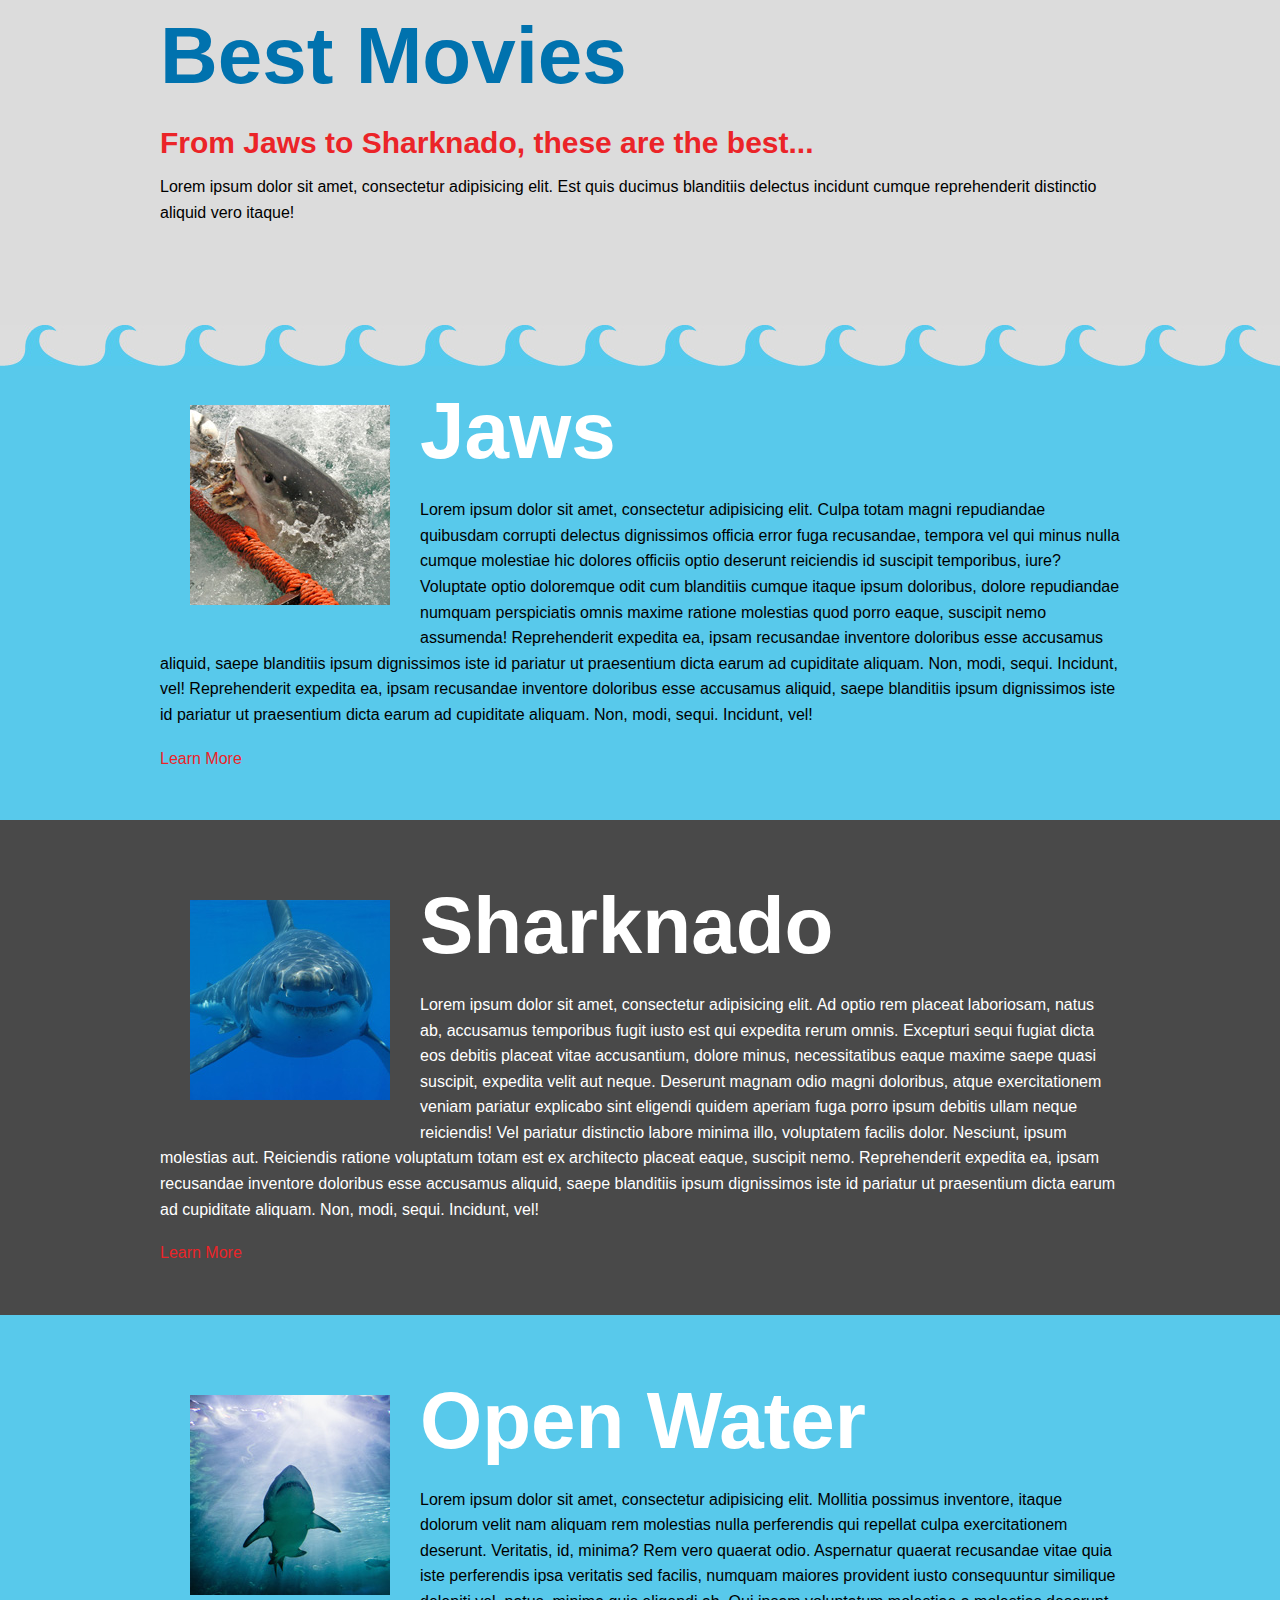
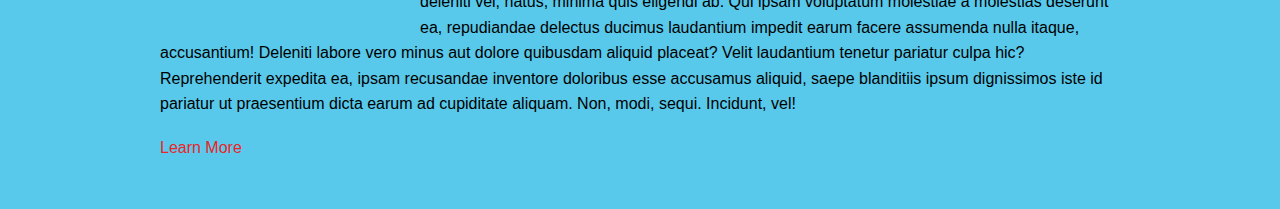
==== shark-movies.html @ 1bf7935a "First commit. Initialize repository" ====
<!doctype html>
<html lang="en">
<head>
	<meta charset="UTF-8">
	<meta http-equiv="X-UA-Compatible" content="IE=edge,chrome=1">

<!-- description -->
	<title>Movies - Mastering CSS</title>

<!-- stylesheets -->
	<link rel="stylesheet" href="css/style.css">

<!-- stylesheets for older browsers -->	
	<!-- ie6/7 micro clearfix -->
	<!--[if lte IE 7]>
		<style>
		.grouping {
		    *zoom: 1;
		}
		</style>
	<![endif]-->
	<!--[if IE]>
		<script src="http://html5shiv.googlecode.com/svn/trunk/html5.js"></script>
	<![endif]-->


</head>
<body>


<!--
====================
Intro Section
====================
-->


<section class="section-intro">
	<div class="wrapper">
		<div class="intro-content float-left">
			<h1>Best Movies</h1>
			<h2>From Jaws to Sharknado, these are the best...</h2>
			<p>Lorem ipsum dolor sit amet, consectetur adipisicing elit. Est quis ducimus blanditiis delectus incidunt cumque reprehenderit distinctio aliquid vero itaque!</p>
			
		</div>

	</div><!-- end wrapper -->
</section><!-- end section-1 -->

<section id="jaws" class="content-block style-1 wave-border">
	<div class="wrapper">
		<a href="#" class="figure">
			<img src="images/jaws.jpg" alt="Jaws movie">
		</a>
		<h1>Jaws</h1>
		<p>Lorem ipsum dolor sit amet, consectetur adipisicing elit. Culpa totam magni repudiandae quibusdam corrupti delectus dignissimos officia error fuga recusandae, tempora vel qui minus nulla cumque molestiae hic dolores officiis optio deserunt reiciendis id suscipit temporibus, iure? Voluptate optio doloremque odit cum blanditiis cumque itaque ipsum doloribus, dolore repudiandae numquam perspiciatis omnis maxime ratione molestias quod porro eaque, suscipit nemo assumenda! Reprehenderit expedita ea, ipsam recusandae inventore doloribus esse accusamus aliquid, saepe blanditiis ipsum dignissimos iste id pariatur ut praesentium dicta earum ad cupiditate aliquam. Non, modi, sequi. Incidunt, vel! Reprehenderit expedita ea, ipsam recusandae inventore doloribus esse accusamus aliquid, saepe blanditiis ipsum dignissimos iste id pariatur ut praesentium dicta earum ad cupiditate aliquam. Non, modi, sequi. Incidunt, vel!</p>
		<a href="">Learn More</a>
	</div><!-- end of wrapper -->
</section>
<section id="sharknado" class="content-block style-2">
	<div class="wrapper">
		<a href="#" class="figure">
			<img src="images/sharknado.jpg" alt="Sharknado movie">
		</a>
		<h1>Sharknado</h1>
		<p>Lorem ipsum dolor sit amet, consectetur adipisicing elit. Ad optio rem placeat laboriosam, natus ab, accusamus temporibus fugit iusto est qui expedita rerum omnis. Excepturi sequi fugiat dicta eos debitis placeat vitae accusantium, dolore minus, necessitatibus eaque maxime saepe quasi suscipit, expedita velit aut neque. Deserunt magnam odio magni doloribus, atque exercitationem veniam pariatur explicabo sint eligendi quidem aperiam fuga porro ipsum debitis ullam neque reiciendis! Vel pariatur distinctio labore minima illo, voluptatem facilis dolor. Nesciunt, ipsum molestias aut. Reiciendis ratione voluptatum totam est ex architecto placeat eaque, suscipit nemo. Reprehenderit expedita ea, ipsam recusandae inventore doloribus esse accusamus aliquid, saepe blanditiis ipsum dignissimos iste id pariatur ut praesentium dicta earum ad cupiditate aliquam. Non, modi, sequi. Incidunt, vel!</p>
		<a href="">Learn More</a>
	</div><!-- end of wrapper -->
</section>
<section id="open-water" class="content-block style-1">
	<div class="wrapper">
		<a href="#" class="figure">
			<img src="images/open-water.jpg" alt="Open Water movie">
		</a>
		<h1>Open Water</h1>
		<p>Lorem ipsum dolor sit amet, consectetur adipisicing elit. Mollitia possimus inventore, itaque dolorum velit nam aliquam rem molestias nulla perferendis qui repellat culpa exercitationem deserunt. Veritatis, id, minima? Rem vero quaerat odio. Aspernatur quaerat recusandae vitae quia iste perferendis ipsa veritatis sed facilis, numquam maiores provident iusto consequuntur similique deleniti vel, natus, minima quis eligendi ab. Qui ipsam voluptatum molestiae a molestias deserunt ea, repudiandae delectus ducimus laudantium impedit earum facere assumenda nulla itaque, accusantium! Deleniti labore vero minus aut dolore quibusdam aliquid placeat? Velit laudantium tenetur pariatur culpa hic? Reprehenderit expedita ea, ipsam recusandae inventore doloribus esse accusamus aliquid, saepe blanditiis ipsum dignissimos iste id pariatur ut praesentium dicta earum ad cupiditate aliquam. Non, modi, sequi. Incidunt, vel!</p>
		<a href="">Learn More</a>
	</div><!-- end of wrapper -->
</section>

</body>
</html>
---- css/style.css ----
/****************
Reset
****************/
/* http://meyerweb.com/eric/tools/css/reset/ 
   v2.0 | 20110126
   License: none (public domain)
*/

html, body, div, span, applet, object, iframe,
h1, h2, h3, h4, h5, h6, p, blockquote, pre,
a, abbr, acronym, address, big, cite, code,
del, dfn, em, img, ins, kbd, q, s, samp,
small, strike, strong, sub, sup, tt, var,
b, u, i, center,
dl, dt, dd, ol, ul, li,
fieldset, form, label, legend,
table, caption, tbody, tfoot, thead, tr, th, td,
article, aside, canvas, details, embed, 
figure, figcaption, footer, header, hgroup, 
menu, nav, output, ruby, section, summary,
time, mark, audio, video {
  margin: 0;
  padding: 0;
  border: 0;
  font-size: 100%;
  font: inherit;
  vertical-align: baseline;
}
/* HTML5 display-role reset for older browsers */
article, aside, details, figcaption, figure, 
footer, header, hgroup, menu, nav, section {
  display: block;
}
body {
  line-height: 1.4;
  font-family: Arial, Helvetica, sans-serif;
}
ol, ul {
  list-style: none;
}
blockquote, q {
  quotes: none;
}
blockquote:before, blockquote:after,
q:before, q:after {
  content: '';
  content: none;
}
table {
  border-collapse: collapse;
  border-spacing: 0;
}
:focus {
  outline: none;
}
strong {
  font-weight: bold; 
}
/* micro clear fix */
.grouping:before,
.grouping:after {
  content: " ";
  display: table; 
}
.grouping:after {
  clear: both; 
}
img, iframe, video, object {
  max-width: 100%; 
}
/***************
Global
***************/
::-moz-selection {
  background-color: #eb2428; 
}
::selection {
  background-color: #eb2428; 
}
.wrapper {
  margin: 0 auto;
  width: 960px;
}

body {
  background-color: #dcdcdc;
  font-family: Arial, Helvetica, sans-serif;
  font-weight: 100;
  font-size: 16px; 
}
a {
  text-decoration: none;
  color: #eb2428;
}
h1 {
  font-weight: 700;
  font-size: 80px;
  color: #0072ae;
  margin-bottom: 10px; 
}
h2 {
  font-size: 30px;
  margin-bottom: 10px;
  color: #eb2428;
  font-weight: 700; 
}
p {
  line-height: 1.6;
  margin-bottom: 20px;
}

/****************
Interior Pages
****************/
.intro-content  {
  width: 100%;
  padding-bottom: 80px;
}
.content-block {
  padding: 50px 0;
}
.content-block h1 {
  color: #fff;
}
.style-2 {
  background-color: #494949;
}
.style-2 p {
  color: #fff;
}
.style-1 {
  background-color: #58C9EB;
}
.style-1.wave-border {
  background: #58C9EB url('../images/wave.jpg') repeat-x 0 0;
}
.content-block .figure {
  float: left;
  margin: 30px;
}
/****************
3 columns
****************/
.secondary-section {
  margin-bottom: 40px;
  background-color: green;
}
.column {
  float: left;
  width: 300px;
  margin-left: 30px;
}
.column:first-child {
  margin-left: 0;
}
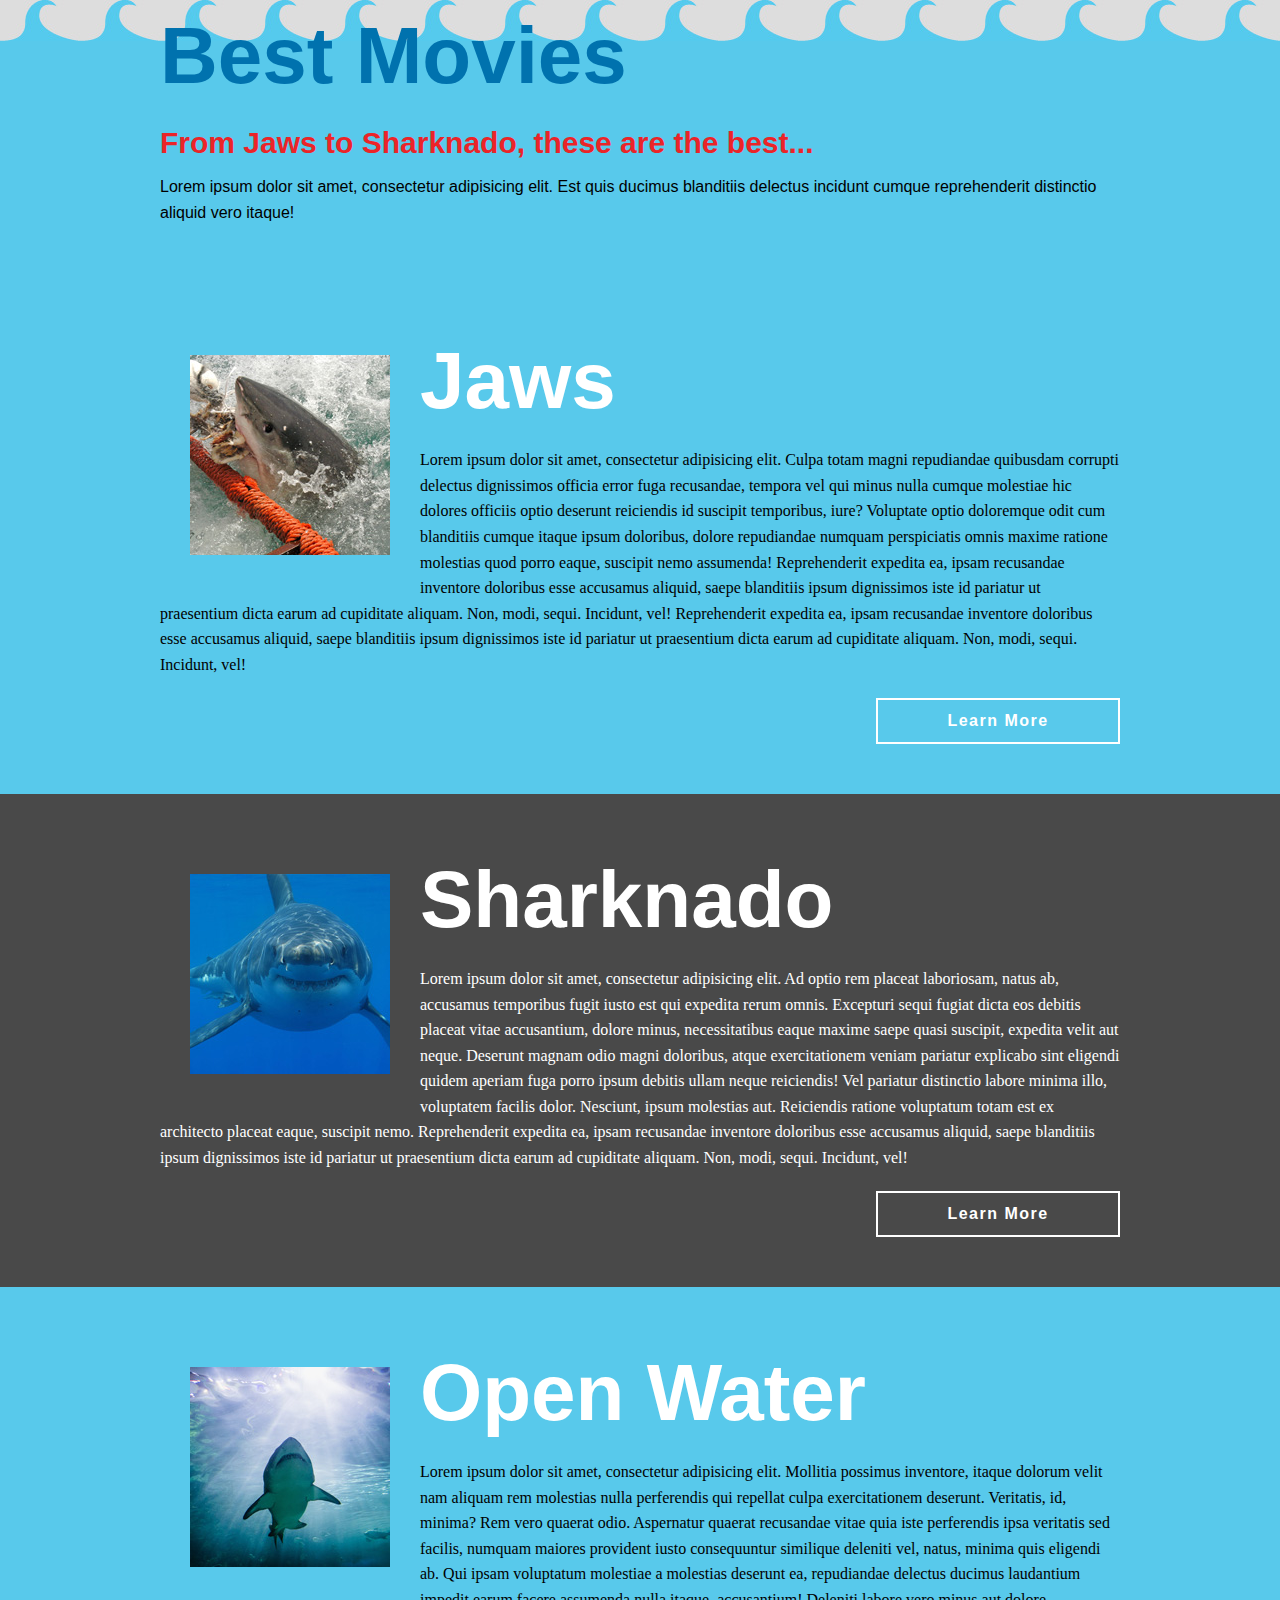
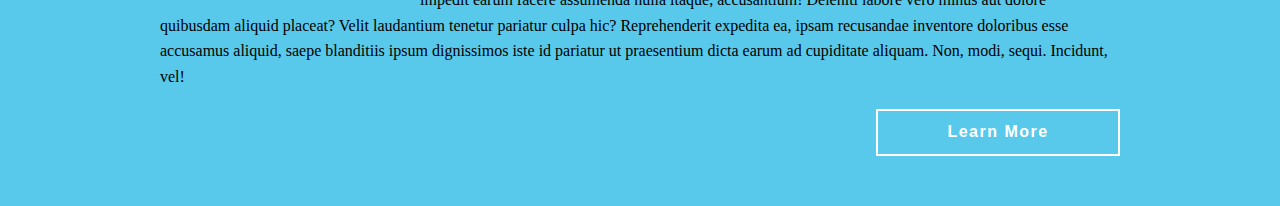
==== commit 367d933f: "Mofify css styles of the shark-movies landing page" ====
--- a/shark-movies.html
+++ b/shark-movies.html
@@ -47,34 +47,34 @@
 	</div><!-- end wrapper -->
 </section><!-- end section-1 -->
 
-<section id="jaws" class="content-block style-1 wave-border">
+<section id="jaws" class="content-block style-1 wave-border grouping">
 	<div class="wrapper">
 		<a href="#" class="figure">
 			<img src="images/jaws.jpg" alt="Jaws movie">
 		</a>
 		<h1>Jaws</h1>
 		<p>Lorem ipsum dolor sit amet, consectetur adipisicing elit. Culpa totam magni repudiandae quibusdam corrupti delectus dignissimos officia error fuga recusandae, tempora vel qui minus nulla cumque molestiae hic dolores officiis optio deserunt reiciendis id suscipit temporibus, iure? Voluptate optio doloremque odit cum blanditiis cumque itaque ipsum doloribus, dolore repudiandae numquam perspiciatis omnis maxime ratione molestias quod porro eaque, suscipit nemo assumenda! Reprehenderit expedita ea, ipsam recusandae inventore doloribus esse accusamus aliquid, saepe blanditiis ipsum dignissimos iste id pariatur ut praesentium dicta earum ad cupiditate aliquam. Non, modi, sequi. Incidunt, vel! Reprehenderit expedita ea, ipsam recusandae inventore doloribus esse accusamus aliquid, saepe blanditiis ipsum dignissimos iste id pariatur ut praesentium dicta earum ad cupiditate aliquam. Non, modi, sequi. Incidunt, vel!</p>
-		<a href="">Learn More</a>
+		<a href="" class="button button-narrow button-alt float-right">Learn More</a>
 	</div><!-- end of wrapper -->
 </section>
-<section id="sharknado" class="content-block style-2">
+<section id="sharknado" class="content-block style-2 grouping">
 	<div class="wrapper">
 		<a href="#" class="figure">
 			<img src="images/sharknado.jpg" alt="Sharknado movie">
 		</a>
 		<h1>Sharknado</h1>
 		<p>Lorem ipsum dolor sit amet, consectetur adipisicing elit. Ad optio rem placeat laboriosam, natus ab, accusamus temporibus fugit iusto est qui expedita rerum omnis. Excepturi sequi fugiat dicta eos debitis placeat vitae accusantium, dolore minus, necessitatibus eaque maxime saepe quasi suscipit, expedita velit aut neque. Deserunt magnam odio magni doloribus, atque exercitationem veniam pariatur explicabo sint eligendi quidem aperiam fuga porro ipsum debitis ullam neque reiciendis! Vel pariatur distinctio labore minima illo, voluptatem facilis dolor. Nesciunt, ipsum molestias aut. Reiciendis ratione voluptatum totam est ex architecto placeat eaque, suscipit nemo. Reprehenderit expedita ea, ipsam recusandae inventore doloribus esse accusamus aliquid, saepe blanditiis ipsum dignissimos iste id pariatur ut praesentium dicta earum ad cupiditate aliquam. Non, modi, sequi. Incidunt, vel!</p>
-		<a href="">Learn More</a>
+		<a href="" class="button button-narrow button-alt float-right">Learn More</a>
 	</div><!-- end of wrapper -->
 </section>
-<section id="open-water" class="content-block style-1">
+<section id="open-water" class="content-block style-1 grouping">
 	<div class="wrapper">
 		<a href="#" class="figure">
 			<img src="images/open-water.jpg" alt="Open Water movie">
 		</a>
 		<h1>Open Water</h1>
 		<p>Lorem ipsum dolor sit amet, consectetur adipisicing elit. Mollitia possimus inventore, itaque dolorum velit nam aliquam rem molestias nulla perferendis qui repellat culpa exercitationem deserunt. Veritatis, id, minima? Rem vero quaerat odio. Aspernatur quaerat recusandae vitae quia iste perferendis ipsa veritatis sed facilis, numquam maiores provident iusto consequuntur similique deleniti vel, natus, minima quis eligendi ab. Qui ipsam voluptatum molestiae a molestias deserunt ea, repudiandae delectus ducimus laudantium impedit earum facere assumenda nulla itaque, accusantium! Deleniti labore vero minus aut dolore quibusdam aliquid placeat? Velit laudantium tenetur pariatur culpa hic? Reprehenderit expedita ea, ipsam recusandae inventore doloribus esse accusamus aliquid, saepe blanditiis ipsum dignissimos iste id pariatur ut praesentium dicta earum ad cupiditate aliquam. Non, modi, sequi. Incidunt, vel!</p>
-		<a href="">Learn More</a>
+		<a href="" class="button button-narrow button-alt float-right">Learn More</a>
 	</div><!-- end of wrapper -->
 </section>
 
--- a/css/style.css
+++ b/css/style.css
@@ -82,6 +82,12 @@
   width: 960px;
 }
 
+.clear {
+
+  clear: both;
+
+}
+
 body {
   background-color: #dcdcdc;
   font-family: Arial, Helvetica, sans-serif;
@@ -108,7 +114,40 @@
   line-height: 1.6;
   margin-bottom: 20px;
 }
-
+/***************
+Modular Styles
+***************/
+.float-left {
+  float: left; 
+}
+.float-right {
+  float: right; 
+}
+.clear {
+  clear: both; 
+}
+.bold {
+  font-weight: bold; 
+}
+.hidden,
+.hide {
+  display: none; 
+}
+.relative {
+  position: relative; 
+}
+.absolute {
+  position: absolute; 
+}
+.block {
+  display: block; 
+}
+.inline-block {
+  display: inline-block; 
+}
+.text-centered {
+  text-align: center; 
+}
 /****************
 Interior Pages
 ****************/
@@ -122,6 +161,11 @@
 .content-block h1 {
   color: #fff;
 }
+
+.content-block p {
+  font-family: Georgia, 'Times New Roman', Times, serif;
+
+}
 .style-2 {
   background-color: #494949;
 }
@@ -143,7 +187,8 @@
 ****************/
 .secondary-section {
   margin-bottom: 40px;
-  background-color: green;
+  background-color:#7eeeaf;
+  
 }
 .column {
   float: left;
@@ -154,16 +199,46 @@
   margin-left: 0;
 }
 
-
-
-
-
-
-
-
-
-
-
-
-
-
+/****************
+Buttons
+****************/
+.button {
+
+  border: 2px solid #333;
+  color: #333;
+  padding: 10px 0;
+  display: block;
+  font-family: Arial, Helvetica, sans-serif;
+  text-align: center;
+  letter-spacing: 1.5px;
+  font-weight: bold;
+
+}
+
+.button-narrow {
+
+  width: 25%;
+
+} 
+
+.button-alt {
+  
+  color: white;
+  border-color: white;
+
+}
+
+button a {
+  text-decoration: none;
+}
+
+
+
+
+
+
+
+
+
+
+
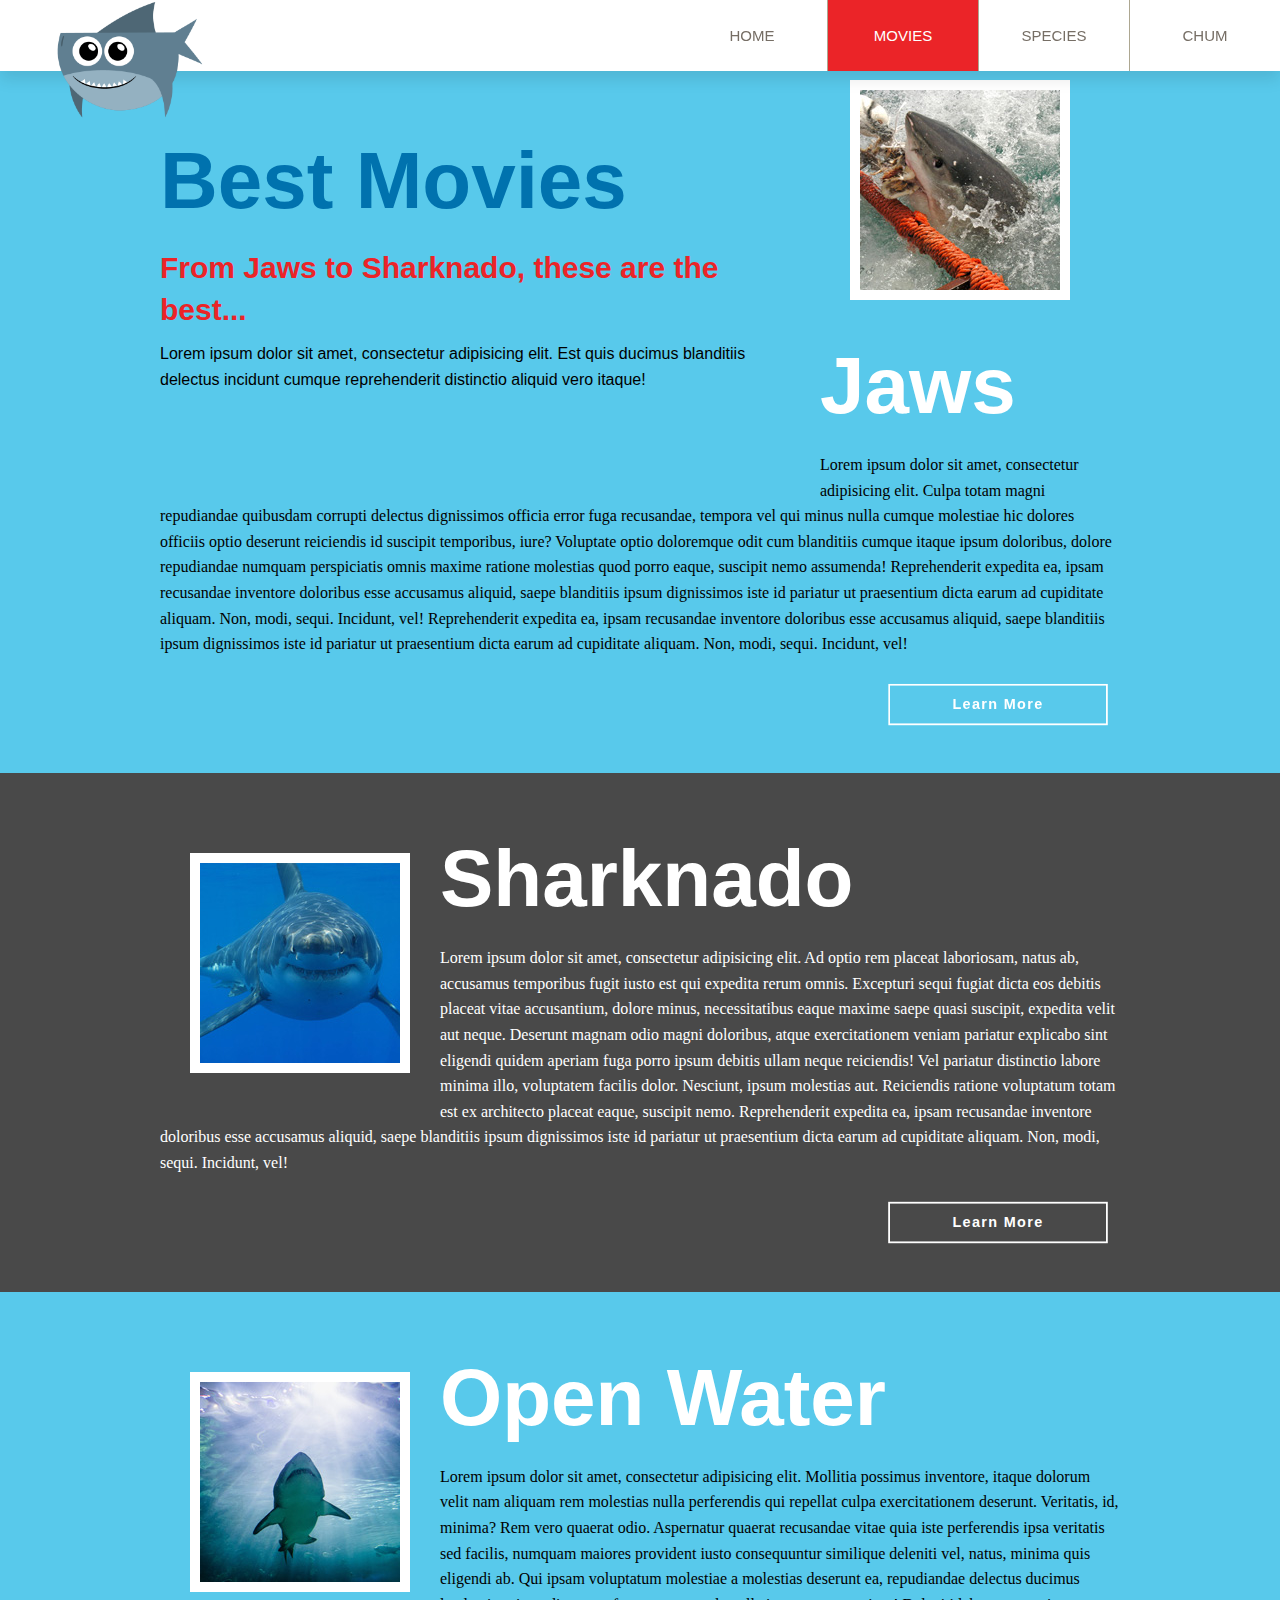
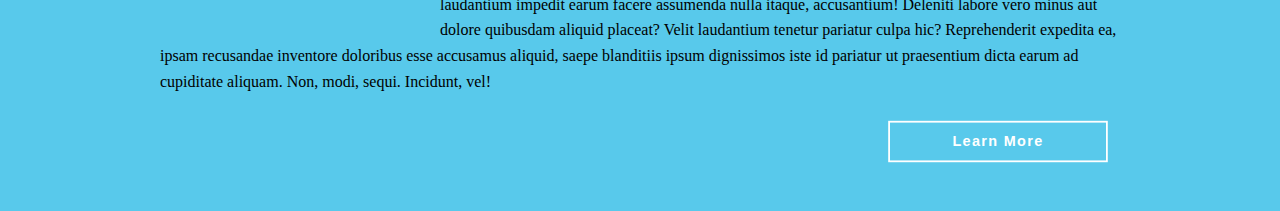
==== commit ecc4ba1f: "Add navigation to the movies page and add styles to the submenu" ====
--- a/shark-movies.html
+++ b/shark-movies.html
@@ -26,6 +26,28 @@
 
 </head>
 <body>
+<!-- 
+===============
+Nav
+===============
+-->
+ <nav class="grouping">
+	 <figure>
+		 <img src="images/sharky.png" alt="Shark">
+	 </figure>
+	 <ul class="primary-nav grouping">
+		<li><a href="index.html">Home</a></li>
+		<li class="has-submenu"><a href="shark-movies.html" class="active">Movies</a>
+			<ul>
+				<li><a href="">Jaws</a></li>
+				<li><a href="">Sharknado</a></li>
+				<li><a href="">Open Water</a></li>
+			</ul>
+		</li>
+		<li><a href="#">Species</a></li>
+		<li><a href="#">Chum</a></li>
+	 </ul>
+ </nav>
 
 
 <!--
--- a/css/style.css
+++ b/css/style.css
@@ -149,6 +149,106 @@
   text-align: center; 
 }
 /****************
+nav
+****************/
+nav {
+  background-color: #fff;
+  position: fixed;
+  left: 0;
+  right: 0;
+  top: 0;
+  box-shadow: 0 8px 15px rgba(0,0,0,.1);  
+}
+nav figure {
+  position:absolute;
+  top: -20px;
+  left: 50px;
+  -webkit-animation: crazyShark 1s ease;
+  animation: crazyShark 1s ease;
+}
+@-webkit-keyframes crazyShark {
+  0% {-webkit-transform: translate(90%, 70%); opacity:0;}
+  33% {-webkit-transform: translate(40%, 20%);}
+  66% {-webkit-transform: translate(10%, 50%);}
+  100% {-webkit-transform: translate(0%); opacity:1;}
+}
+@keyframes crazyShark {
+  0% {transform: translate(90%, 70%); opacity:0;}
+  33% {transform: translate(40%, 20%);}
+  66% {transform: translate(10%, 50%);}
+  100% {transform: translate(0%); opacity:1;}
+}
+nav img {
+  width: 160px;
+}
+.primary-nav {
+  float:right;
+}
+.primary-nav > li {
+ float: left;
+}
+.primary-nav > li > a {
+float:left;
+padding: 25px 0;
+width: 150px;
+border-left: 1px solid #ada791;
+}
+.primary-nav > li:first-child > a {
+border: none;
+}
+nav li a {
+  font-family: Arial, Helvetica, sans-serif;
+  color: #766e65;
+  text-transform: uppercase;
+  font-size: 15px;
+  text-align: center;
+  -webkit-transition: 0.15s background-color linear;
+  -moz-transition: 0.15s background-color linear;
+  -o-transition: 0.15s background-color linear;
+  transition: 0.15s background-color linear; 
+}
+nav li a:focus,
+nav li a:hover,
+nav li a.active {
+  background-color: #eb2428;
+  color: #fff; 
+}
+
+/****************
+Drop Down Menu
+****************/
+.has-submenu ul {
+ position: absolute;
+ z-index: 5;
+ top: 70px;
+ background-color: #fff;
+ border-left: 1px solid #ada791;
+ border-right: 1px solid #ada791;
+ border-bottom: 1px solid #ada791;
+ width: 150px;
+ border-radius: 0 0 15px 15px;
+ overflow: hidden;
+ display: none;
+}
+.has-submenu:hover ul {
+  display: block;
+  -webkit-animation-name: slideDown;
+  -webkit-animation-duration: .25s;
+  -webkit-animation-timing-function: ease;
+}
+@-webkit-keyframes slideDown {
+  0% {-webkit-transform: translateY(-100%); opacity:0;}
+  90% {-webkit-transform: translateY(10%);}
+  100% {-webkit-transform: translateY(0%); opacity:1;}
+}
+.has-submenu a {
+  display:block;
+  padding: 20px 0;
+  position: relative;
+  z-index: 10;
+  
+ }
+/****************
 Interior Pages
 ****************/
 .intro-content  {
@@ -181,13 +281,29 @@
 .content-block .figure {
   float: left;
   margin: 30px;
+  border: 10px solid white;
+  overflow: hidden;
+}
+
+.content-block .figure img {
+float: left;
+-webkit-transition: .25s all ease-in-out;
+transition: .25s all ease-in-out;
+
+}
+
+.content-block .figure img:hover {
+-webkit-transform: rotate(15deg) scale(1.25, 1.25);
+-ms-transform: rotate(15deg) scale(1.25, 1.25);
+transform: rotate(15deg) scale(1.25, 1.25);
+
 }
 /****************
 3 columns
 ****************/
 .secondary-section {
   margin-bottom: 40px;
-  background-color:#7eeeaf;
+  
   
 }
 .column {
@@ -203,7 +319,6 @@
 Buttons
 ****************/
 .button {
-
   border: 2px solid #333;
   color: #333;
   padding: 10px 0;
@@ -212,33 +327,79 @@
   text-align: center;
   letter-spacing: 1.5px;
   font-weight: bold;
-
+  -webkit-transition: .25s all ease-in-out;
+  transition: .25s all ease-in-out;
+  transform: scale(.9,.9) translate(0, 5px);
+}
+
+.button:focus,
+.button:hover {
+  background-color: #333;
+  color: #fff;
+  transform: scale(1.1,1.1);
 }
 
 .button-narrow {
-
   width: 25%;
-
 } 
 
 .button-alt {
-  
   color: white;
   border-color: white;
-
 }
 
 button a {
   text-decoration: none;
 }
 
-
-
-
-
-
-
-
-
-
-
+/****************
+Go Premium
+****************/
+.intro-content {
+  width: 600px;
+  margin-right: 60px;
+  float: left;
+  margin-top:125px;
+}
+.go-premium {
+  width: 300px;
+  float: left;
+  margin-top: 125px;
+}
+
+.call-to-action {
+  border: 2px solid #fff;
+  color: #fff;
+  padding: 25px 0;
+  display:block;
+  border-radius: 10px;
+  font-size: 22px;
+  font-weight: bold;
+  text-align:center;
+  /* Permalink - use to edit and share this gradient: http://colorzilla.com/gradient-editor/#33d3ff+1,0071ae+72 */
+background: #0072ae; /* Old browsers */
+background: -moz-linear-gradient(top, #33d3ff 1%, #0071ae 72%); /* FF3.6-15 */
+background: -webkit-gradient(linear, left top, left bottom, color-stop(1%,#33d3ff), color-stop(72%,#0071ae)); /* Chrome4-9,Safari4-5 */
+background: -webkit-linear-gradient(top, #33d3ff 1%,#0071ae 72%); /* Chrome10-25,Safari5.1-6 */
+background: -o-linear-gradient(top, #33d3ff 1%,#0071ae 72%); /* Opera 11.10-11.50 */
+background: -ms-linear-gradient(top, #33d3ff 1%,#0071ae 72%); /* IE10 preview */
+background: linear-gradient(to bottom, #33d3ff 1%,#0071ae 72%); /* W3C, IE10+, FF16+, Chrome26+, Opera12+, Safari7+ */
+filter: progid:DXImageTransform.Microsoft.gradient( startColorstr='#33d3ff', endColorstr='#0071ae',GradientType=0 ); /* IE6-9 */
+}
+
+.call-to-action:hover {
+  border-color: #0072ae;
+  color: #0072ae;
+  background: none;
+}
+
+
+
+
+
+
+
+
+
+
+
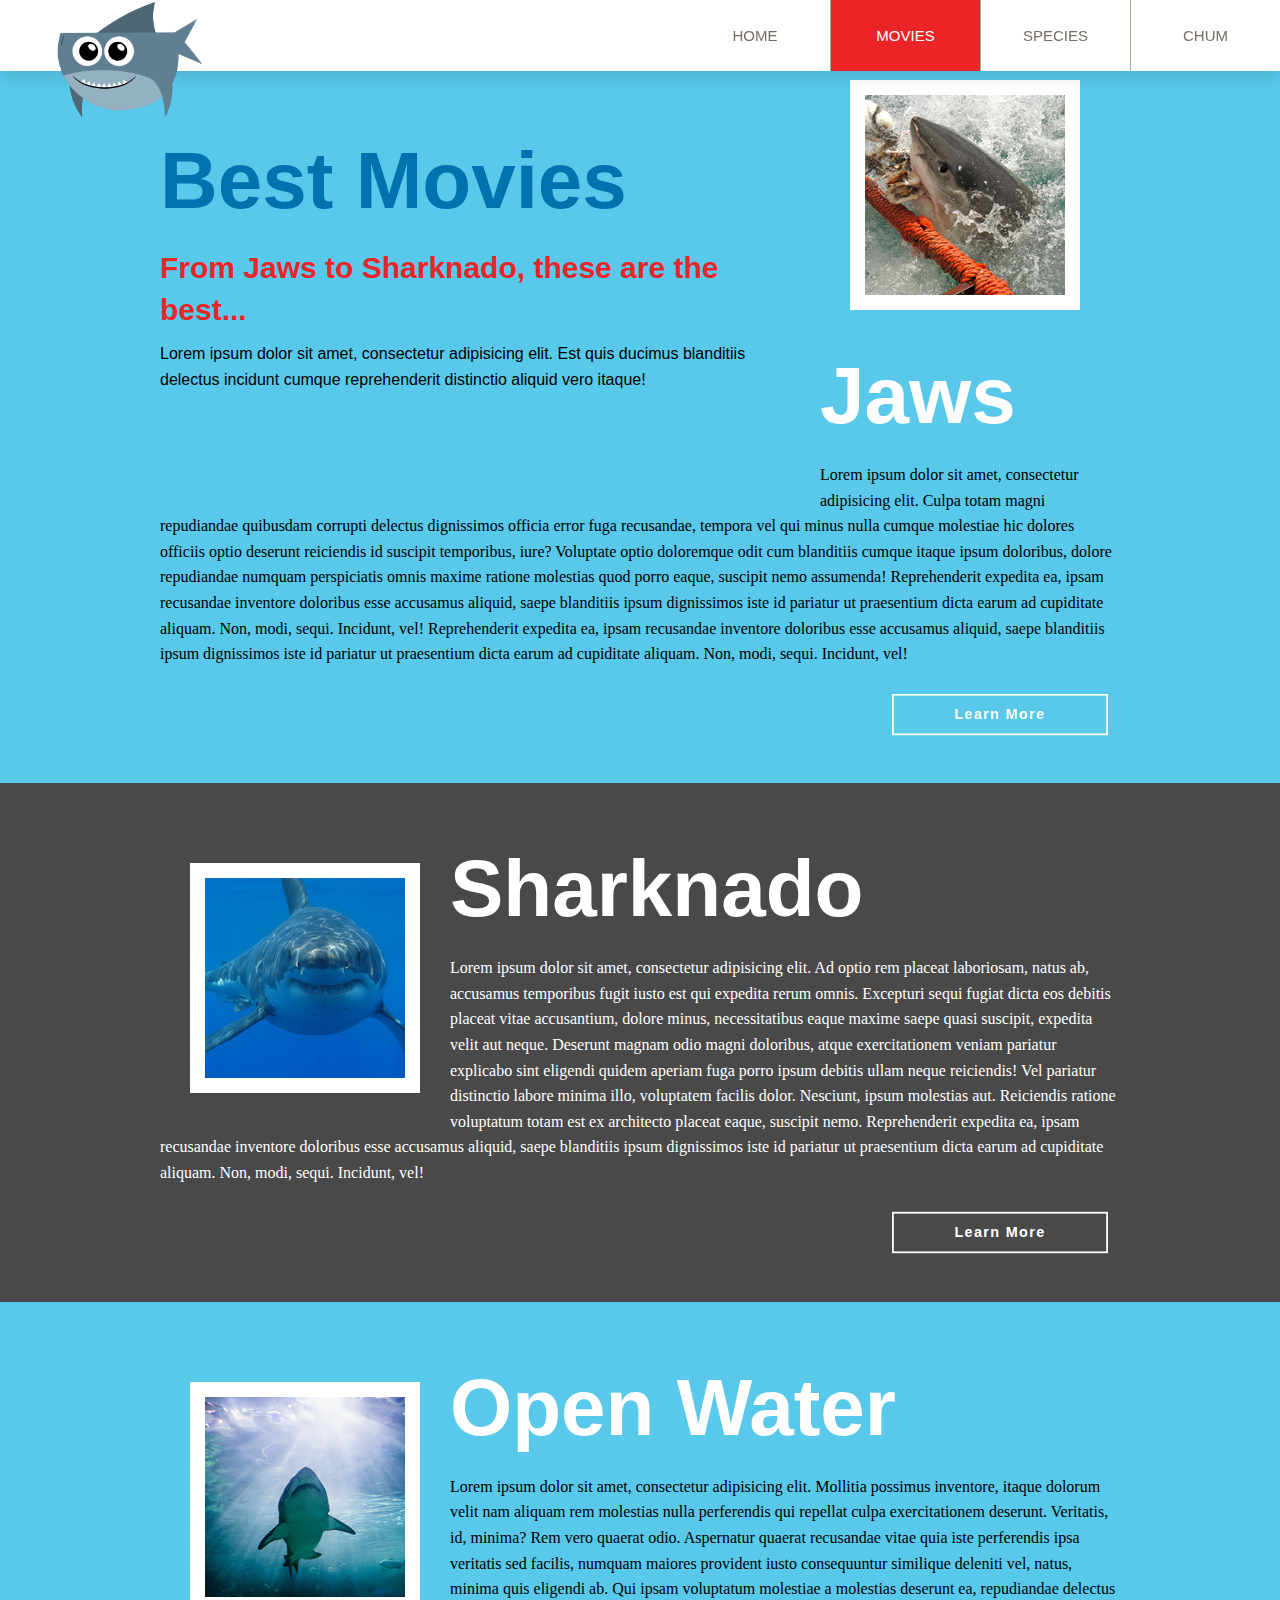
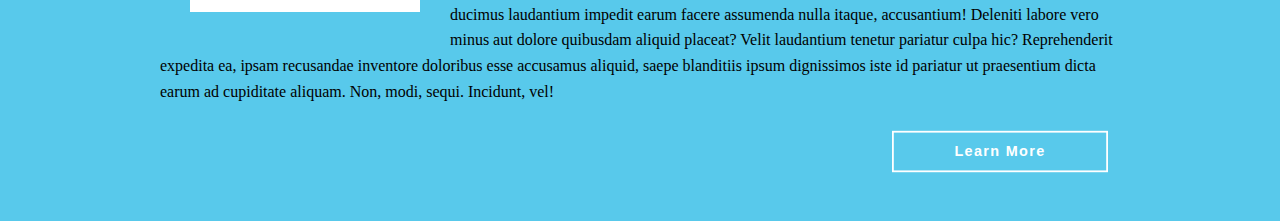
==== commit b75808ed: "Add responsive design" ====
--- a/shark-movies.html
+++ b/shark-movies.html
@@ -3,7 +3,9 @@
 <head>
 	<meta charset="UTF-8">
 	<meta http-equiv="X-UA-Compatible" content="IE=edge,chrome=1">
-
+	
+<!-- mobile -->
+	<meta name="viewport" content="width=device-width, initial-scale=1.0, minimum-scale=1.0">
 <!-- description -->
 	<title>Movies - Mastering CSS</title>
 
@@ -35,6 +37,7 @@
 	 <figure>
 		 <img src="images/sharky.png" alt="Shark">
 	 </figure>
+	 <div class="mobile-menu-icon"></div>
 	 <ul class="primary-nav grouping">
 		<li><a href="index.html">Home</a></li>
 		<li class="has-submenu"><a href="shark-movies.html" class="active">Movies</a>
@@ -99,6 +102,7 @@
 		<a href="" class="button button-narrow button-alt float-right">Learn More</a>
 	</div><!-- end of wrapper -->
 </section>
-
+<script src="https://ajax.googleapis.com/ajax/libs/jquery/3.2.1/jquery.min.js"></script>
+<script src="js/scripts.js"></script> 
 </body>
 </html>--- a/css/style.css
+++ b/css/style.css
@@ -68,6 +68,13 @@
 img, iframe, video, object {
   max-width: 100%; 
 }
+html{
+  box-sizing: border-box;
+}
+*, *:before,*:after {
+  box-sizing: inherit;
+}
+
 /***************
 Global
 ***************/
@@ -79,7 +86,8 @@
 }
 .wrapper {
   margin: 0 auto;
-  width: 960px;
+  width: 90%;
+  max-width: 960px;
 }
 
 .clear {
@@ -157,7 +165,8 @@
   left: 0;
   right: 0;
   top: 0;
-  box-shadow: 0 8px 15px rgba(0,0,0,.1);  
+  box-shadow: 0 8px 15px rgba(0,0,0,.1);
+
 }
 nav figure {
   position:absolute;
@@ -165,6 +174,7 @@
   left: 50px;
   -webkit-animation: crazyShark 1s ease;
   animation: crazyShark 1s ease;
+  width: 160px;
 }
 @-webkit-keyframes crazyShark {
   0% {-webkit-transform: translate(90%, 70%); opacity:0;}
@@ -178,11 +188,12 @@
   66% {transform: translate(10%, 50%);}
   100% {transform: translate(0%); opacity:1;}
 }
-nav img {
-  width: 160px;
-}
 .primary-nav {
   float:right;
+}
+
+.primary-nav.active{
+  max-height: 350px;
 }
 .primary-nav > li {
  float: left;
@@ -194,7 +205,7 @@
 border-left: 1px solid #ada791;
 }
 .primary-nav > li:first-child > a {
-border: none;
+border-left: none;
 }
 nav li a {
   font-family: Arial, Helvetica, sans-serif;
@@ -246,8 +257,8 @@
   padding: 20px 0;
   position: relative;
   z-index: 10;
-  
- }
+  }
+
 /****************
 Interior Pages
 ****************/
@@ -280,9 +291,12 @@
 }
 .content-block .figure {
   float: left;
-  margin: 30px;
-  border: 10px solid white;
+  margin: 30px 3.125%; /*30/960 we are only concerned about the left and right widths for responsive change in this exercise.*/
+  border: 15px solid white;
   overflow: hidden;
+  box-sizing: border-box;
+  width: 23.95833333333333%; /*230/960*/
+  
 }
 
 .content-block .figure img {
@@ -303,13 +317,11 @@
 ****************/
 .secondary-section {
   margin-bottom: 40px;
-  
-  
 }
 .column {
   float: left;
-  width: 300px;
-  margin-left: 30px;
+  width: 31.25%; /*300/960 */
+  margin-left: 3.125%; /*30/960 */
 }
 .column:first-child {
   margin-left: 0;
@@ -356,13 +368,13 @@
 Go Premium
 ****************/
 .intro-content {
-  width: 600px;
-  margin-right: 60px;
+  width: 62.5%; /* 600/960 */ 
+  margin-right: 6.25%;/* 60/960 */ 
   float: left;
   margin-top:125px;
 }
 .go-premium {
-  width: 300px;
+  width: 31.25%; /* 300/960 */ 
   float: left;
   margin-top: 125px;
 }
@@ -393,13 +405,95 @@
   background: none;
 }
 
-
-
-
-
-
-
-
-
-
-
+/****************
+Start of Media Queries
+****************/
+@media screen and (max-width: 1023px) {
+  .intro-content {
+    float:none;
+    width: auto;
+    padding-botton: 0;
+    margin-botton: 30px;
+  }
+  .go-premium {
+    margin-top:0px;
+    width:auto;
+    float: none;
+  }
+  .column {
+    width: auto;
+    float:none;
+  }
+  .column figure {
+    max-width: 250px;
+    margin: 0 auto;
+    width: 100%;
+  }
+  .column h2 {
+    text-align: center;
+  }
+  
+  /* close media query*/
+  @media screen and (max-width: 900px) {
+
+  .mobile-menu-icon{
+  background:url('../images/mobile-menu-icon.png') 0 0 no-repeat;
+  width: 30px;
+  height: 26px;
+  float: right;
+  margin: 10px 15px 10px 0;
+  cursor: pointer; 
+}
+
+.mobile-menu-icon.open{
+  background: url('../images/mobile-menu-close-icon.png') 0 0 no-repeat;
+}
+
+  nav {
+    position: static;
+  }
+  nav figure {
+    width: 100px;
+    top: 0;
+    left: 20px;
+  }
+  .primary-nav {
+    width: 100%;
+    max-height: 0;
+    overflow: hidden;
+    -webkit-transition: all ease-in-out .25s;
+    transition: all ease-in-out .25s;
+  }
+  .primary-nav > li {
+    float: right;
+    width: 100%;
+  }
+  .primary-nav li a {
+    text-align: right;
+    padding: 15px 25px 15px 0;
+    width: 100%;
+    border-bottom: 1px solid #e7e7e7;
+    border-left: none;
+    font-size: 13px;
+  }
+  .has-submenu ul {
+    position: static;
+    display: block;
+    border: none;
+    border-radius: 0;
+    width: 100%;
+  }
+  .has-submenu:hover ul {
+    -webkit-animation: none;
+    animation: none;
+  }
+
+} /* close media query */
+
+
+
+
+
+
+
+
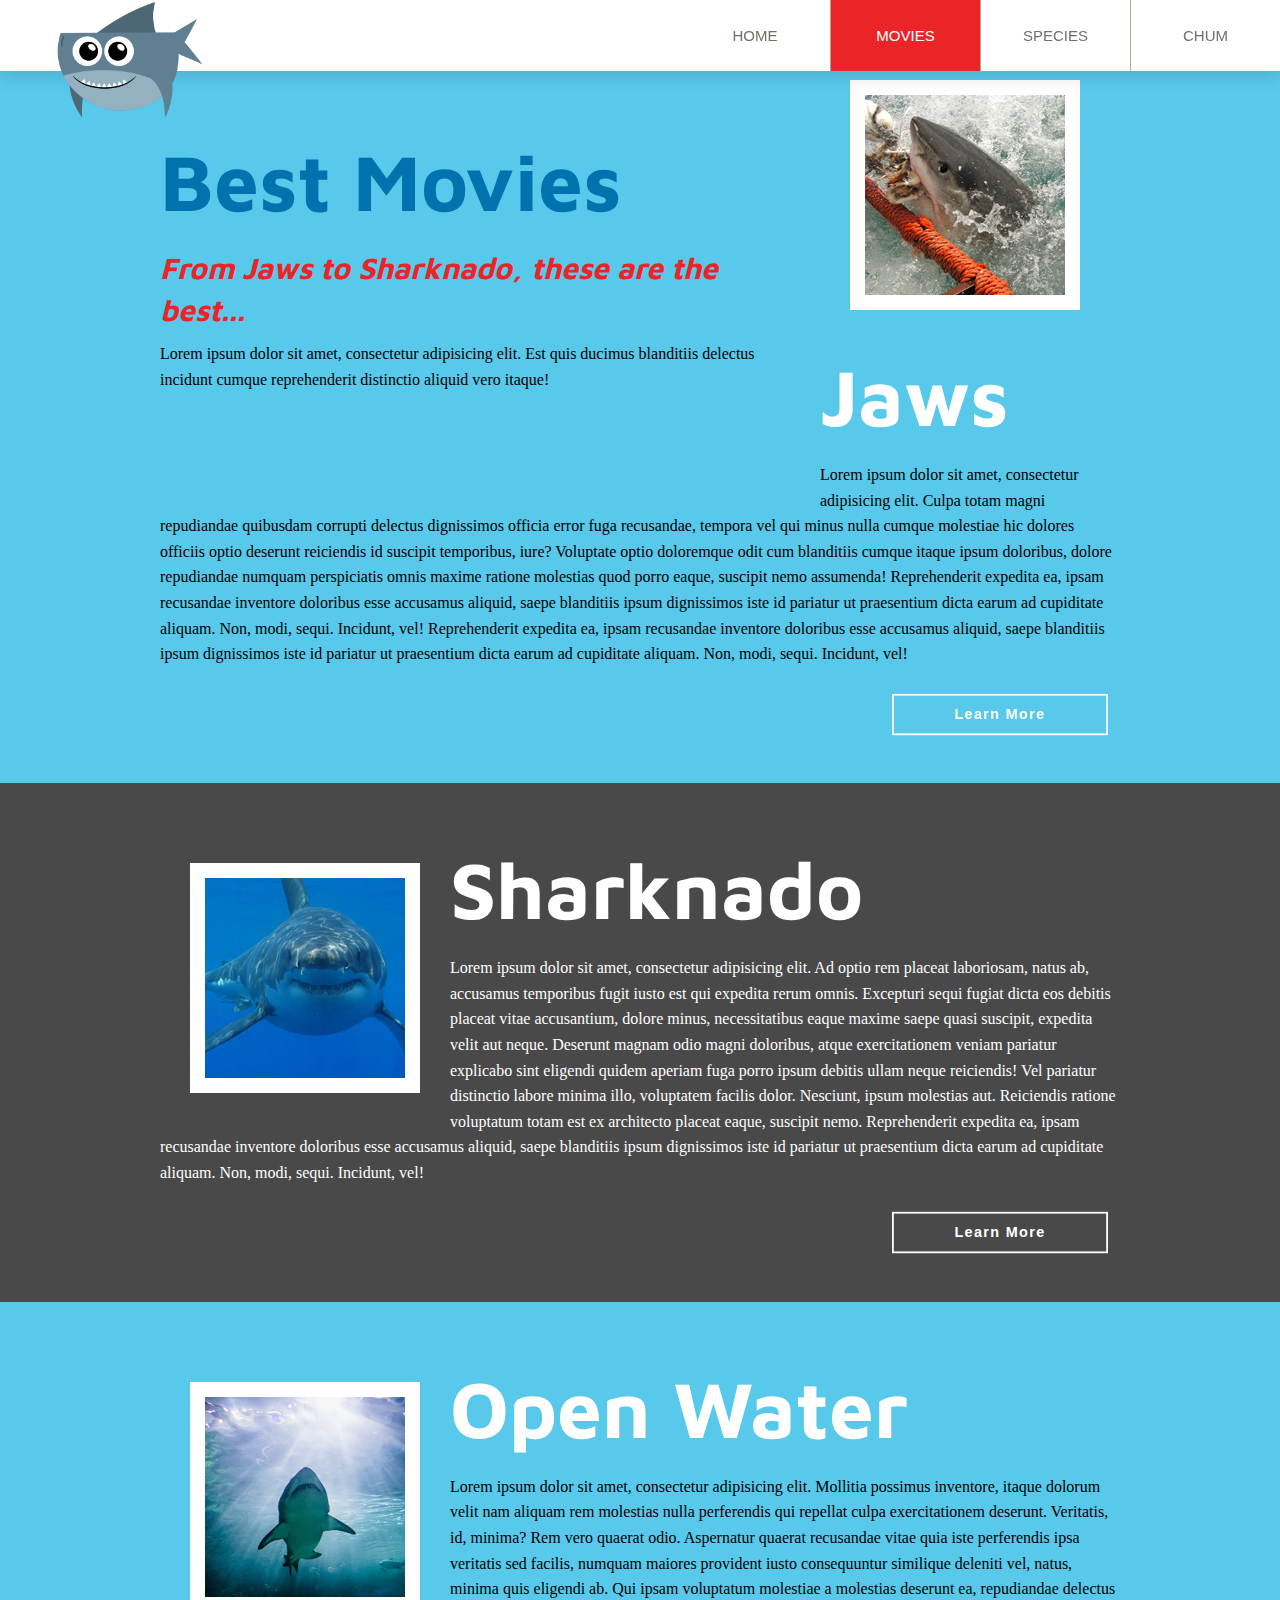
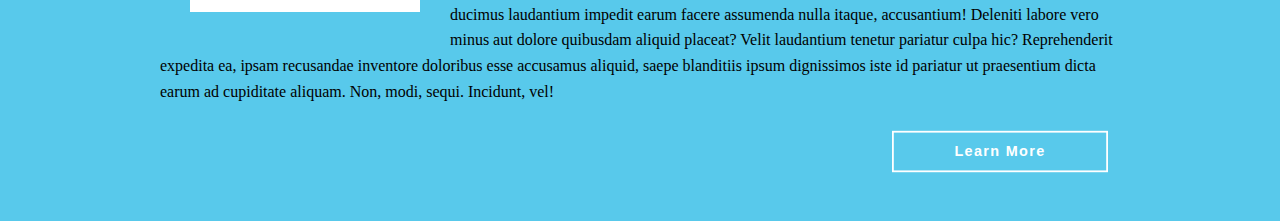
==== commit 7392da6a: "Add footer feature and social icons" ====
--- a/shark-movies.html
+++ b/shark-movies.html
@@ -11,6 +11,9 @@
 
 <!-- stylesheets -->
 	<link rel="stylesheet" href="css/style.css">
+	<link rel="stylesheet" href="css/icons.css">
+<!-- fonts -->
+	<link href="https://fonts.googleapis.com/css?family=Droid+Serif:400,700|Maven+Pro:400,700" rel="stylesheet">
 
 <!-- stylesheets for older browsers -->	
 	<!-- ie6/7 micro clearfix -->
--- a/css/style.css
+++ b/css/style.css
@@ -74,6 +74,59 @@
 *, *:before,*:after {
   box-sizing: inherit;
 }
+/***************
+Fonts
+***************/
+/* Regular */
+@font-face {
+    font-family: 'League Gothic';
+    src: url('../fonts/leaguegothic-regular-webfont.eot');
+    src: url('../fonts/leaguegothic-regular-webfont.eot?#iefix') format('embedded-opentype'),
+         url('../fonts/leaguegothic-regular-webfont.woff') format('woff'),
+         url('../fonts/leaguegothic-regular-webfont.ttf') format('truetype'),
+         url('../fonts/leaguegothic-regular-webfont.svg#league_gothicregular') format('svg');
+    font-weight: normal;
+    font-style: normal;
+
+}
+
+/* Italic */
+@font-face {
+    font-family: 'League Gothic';
+    src: url('../fonts/leaguegothic-italic-webfont.eot');
+    src: url('../fonts/leaguegothic-italic-webfont.eot?#iefix') format('embedded-opentype'),
+         url('../fonts/leaguegothic-italic-webfont.woff') format('woff'),
+         url('../fonts/leaguegothic-italic-webfont.ttf') format('truetype'),
+         url('../fonts/leaguegothic-italic-webfont.svg#league_gothic_italicregular') format('svg');
+    font-weight: normal;
+    font-style: italic;
+
+}
+
+/* Condensed */
+@font-face {
+    font-family: 'League Gothic Condensed';
+    src: url('../fonts/leaguegothic-condensed-italic-webfont.eot');
+    src: url('../fonts/leaguegothic-condensed-italic-webfont.eot?#iefix') format('embedded-opentype'),
+         url('../fonts/leaguegothic-condensed-italic-webfont.woff') format('woff'),
+         url('../fonts/leaguegothic-condensed-italic-webfont.ttf') format('truetype'),
+         url('../fonts/leaguegothic-condensed-italic-webfont.svg#league_gothic_condensed_itaRg') format('svg');
+    font-weight: normal;
+    font-style: italic;
+}
+
+/* Condensed Italic */
+@font-face {
+    font-family: 'League Gothic Condensed';
+    src: url('../fonts/leaguegothic-condensed-regular-webfont.eot');
+    src: url('../fonts/leaguegothic-condensed-regular-webfont.eot?#iefix') format('embedded-opentype'),
+         url('../fonts/leaguegothic-condensed-regular-webfont.woff') format('woff'),
+         url('../fonts/leaguegothic-condensed-regular-webfont.ttf') format('truetype'),
+         url('../fonts/leaguegothic-condensed-regular-webfont.svg#league_gothic_condensed-Rg') format('svg');
+    font-weight: normal;
+    font-style: normal;
+
+}
 
 /***************
 Global
@@ -98,7 +151,7 @@
 
 body {
   background-color: #dcdcdc;
-  font-family: Arial, Helvetica, sans-serif;
+  font-family: 'Driod Serif', Georgia, 'Times New Roman', Times, serif;
   font-weight: 100;
   font-size: 16px; 
 }
@@ -110,14 +163,20 @@
   font-weight: 700;
   font-size: 80px;
   color: #0072ae;
-  margin-bottom: 10px; 
+  margin-bottom: 10px;
+  font-family: "Maven Pro", Ariel, sans-serif;
+  font-style: normal;
+  font-weight: bold; 
 }
 h2 {
   font-size: 30px;
   margin-bottom: 10px;
   color: #eb2428;
-  font-weight: 700; 
-}
+  font-weight: 700;
+  font-family: "Maven Pro", Ariel, sans-serif;
+  font-style: italic; 
+}
+
 p {
   line-height: 1.6;
   margin-bottom: 20px;
@@ -172,27 +231,27 @@
   position:absolute;
   top: -20px;
   left: 50px;
+  width: 160px;
   -webkit-animation: crazyShark 1s ease;
   animation: crazyShark 1s ease;
-  width: 160px;
 }
 @-webkit-keyframes crazyShark {
-  0% {-webkit-transform: translate(90%, 70%); opacity:0;}
-  33% {-webkit-transform: translate(40%, 20%);}
-  66% {-webkit-transform: translate(10%, 50%);}
-  100% {-webkit-transform: translate(0%); opacity:1;}
+  0% {-webkit-transform: translate(45%, 35%); opacity:0;}
+  33% {-webkit-transform: translate(20%, 10%) rotate(90deg);}
+  66% {-webkit-transform: translate(5%, 25%);}
+  100% {-webkit-transform: translate(0%) rotate(0deg); opacity:1;}
 }
 @keyframes crazyShark {
-  0% {transform: translate(90%, 70%); opacity:0;}
-  33% {transform: translate(40%, 20%);}
-  66% {transform: translate(10%, 50%);}
-  100% {transform: translate(0%); opacity:1;}
+  0% {transform: translate(45%, 35%); opacity:0;}
+  33% {transform: translate(20%, 10%) rotate(90deg);}
+  66% {transform: translate(5%, 25%);}
+  100% {transform: translate(0%) rotate(0deg); opacity:1;}
 }
 .primary-nav {
   float:right;
 }
 
-.primary-nav.active{
+.primary-nav.active {
   max-height: 350px;
 }
 .primary-nav > li {
@@ -296,21 +355,18 @@
   overflow: hidden;
   box-sizing: border-box;
   width: 23.95833333333333%; /*230/960*/
-  
 }
 
 .content-block .figure img {
 float: left;
 -webkit-transition: .25s all ease-in-out;
 transition: .25s all ease-in-out;
-
 }
 
 .content-block .figure img:hover {
 -webkit-transform: rotate(15deg) scale(1.25, 1.25);
 -ms-transform: rotate(15deg) scale(1.25, 1.25);
 transform: rotate(15deg) scale(1.25, 1.25);
-
 }
 /****************
 3 columns
@@ -326,7 +382,6 @@
 .column:first-child {
   margin-left: 0;
 }
-
 /****************
 Buttons
 ****************/
@@ -378,7 +433,6 @@
   float: left;
   margin-top: 125px;
 }
-
 .call-to-action {
   border: 2px solid #fff;
   color: #fff;
@@ -389,20 +443,68 @@
   font-weight: bold;
   text-align:center;
   /* Permalink - use to edit and share this gradient: http://colorzilla.com/gradient-editor/#33d3ff+1,0071ae+72 */
-background: #0072ae; /* Old browsers */
-background: -moz-linear-gradient(top, #33d3ff 1%, #0071ae 72%); /* FF3.6-15 */
-background: -webkit-gradient(linear, left top, left bottom, color-stop(1%,#33d3ff), color-stop(72%,#0071ae)); /* Chrome4-9,Safari4-5 */
-background: -webkit-linear-gradient(top, #33d3ff 1%,#0071ae 72%); /* Chrome10-25,Safari5.1-6 */
-background: -o-linear-gradient(top, #33d3ff 1%,#0071ae 72%); /* Opera 11.10-11.50 */
-background: -ms-linear-gradient(top, #33d3ff 1%,#0071ae 72%); /* IE10 preview */
-background: linear-gradient(to bottom, #33d3ff 1%,#0071ae 72%); /* W3C, IE10+, FF16+, Chrome26+, Opera12+, Safari7+ */
-filter: progid:DXImageTransform.Microsoft.gradient( startColorstr='#33d3ff', endColorstr='#0071ae',GradientType=0 ); /* IE6-9 */
+  background: #0072ae; /* Old browsers */
+  background: -moz-linear-gradient(top, #33d3ff 1%, #0071ae 72%); /* FF3.6-15 */
+  background: -webkit-gradient(linear, left top, left bottom, color-stop(1%,#33d3ff), color-stop(72%,#0071ae)); /* Chrome4-9,Safari4-5 */
+  background: -webkit-linear-gradient(top, #33d3ff 1%,#0071ae 72%); /* Chrome10-25,Safari5.1-6 */
+  background: -o-linear-gradient(top, #33d3ff 1%,#0071ae 72%); /* Opera 11.10-11.50 */
+  background: -ms-linear-gradient(top, #33d3ff 1%,#0071ae 72%); /* IE10 preview */
+  background: linear-gradient(to bottom, #33d3ff 1%,#0071ae 72%); /* W3C, IE10+, FF16+, Chrome26+, Opera12+, Safari7+ */
+  filter: progid:DXImageTransform.Microsoft.gradient( startColorstr='#33d3ff', endColorstr='#0071ae',GradientType=0 ); /* IE6-9 */
 }
 
 .call-to-action:hover {
   border-color: #0072ae;
   color: #0072ae;
   background: none;
+}
+
+/***************
+Footer
+***************/
+footer {
+  background: #fff url('../images/seaweed.jpg') repeat-x 0 0;
+  padding: 142px 0;
+  font-size: 14px;
+  line-height: 1.7; 
+}
+footer ul {
+  float: left;
+  margin: 0 100px 50px 0; 
+}
+footer .list-heading {
+  text-transform: uppercase;
+  color: #333;
+  margin-bottom: 30px;
+  font-size: 17px; 
+  font-family: 'Maven Pro', Arial, Helvetica, sans-serif;
+}
+footer a {
+  color: #333;
+}
+
+footer .icon {
+  margin-right: 10px;
+  font-size: 30px;
+  -webkit-transition: .25s color ease-in-out;
+  -moz-transition: .25s color ease-in-out;
+  -o-transition: .25s color ease-in-out;
+  transition: .25s color ease-in-out;
+}
+
+footer a:hover .icon {
+  color: #f00;
+} 
+footer li, footer p {
+  color: #4D4D4D; 
+  line-height: 30px;
+}
+footer li {
+  margin-bottom: 10px;
+}
+.legal-copy {
+  text-align: right;
+  font-size: 10px;
 }
 
 /****************
@@ -432,22 +534,22 @@
   .column h2 {
     text-align: center;
   }
-  
+} 
   /* close media query*/
   @media screen and (max-width: 900px) {
 
-  .mobile-menu-icon{
+  .mobile-menu-icon {
   background:url('../images/mobile-menu-icon.png') 0 0 no-repeat;
   width: 30px;
   height: 26px;
   float: right;
   margin: 10px 15px 10px 0;
   cursor: pointer; 
-}
-
-.mobile-menu-icon.open{
-  background: url('../images/mobile-menu-close-icon.png') 0 0 no-repeat;
-}
+  }
+
+  .mobile-menu-icon.open {
+    background: url('../images/mobile-menu-close-icon.png') 0 0 no-repeat;
+  }
 
   nav {
     position: static;
--- a/css/icons.css
+++ b/css/icons.css
@@ -0,0 +1,594 @@
+/* 
+ * Foundation Icons v 3.0
+ * Made by ZURB 2013 http://zurb.com/playground/foundation-icon-fonts-3
+ * MIT License
+ */
+
+@font-face {
+  font-family: "foundation-icons";
+  src: url("../icons/foundation-icons.eot");
+  src: url("../icons/foundation-icons.eot?#iefix") format("embedded-opentype"),
+       url("../icons/foundation-icons.woff") format("woff"),
+       url("../icons/foundation-icons.ttf") format("truetype"),
+       url("../icons/foundation-icons.svg#fontcustom") format("svg");
+  font-weight: normal;
+  font-style: normal;
+}
+
+.fi-address-book:before,
+.fi-alert:before,
+.fi-align-center:before,
+.fi-align-justify:before,
+.fi-align-left:before,
+.fi-align-right:before,
+.fi-anchor:before,
+.fi-annotate:before,
+.fi-archive:before,
+.fi-arrow-down:before,
+.fi-arrow-left:before,
+.fi-arrow-right:before,
+.fi-arrow-up:before,
+.fi-arrows-compress:before,
+.fi-arrows-expand:before,
+.fi-arrows-in:before,
+.fi-arrows-out:before,
+.fi-asl:before,
+.fi-asterisk:before,
+.fi-at-sign:before,
+.fi-background-color:before,
+.fi-battery-empty:before,
+.fi-battery-full:before,
+.fi-battery-half:before,
+.fi-bitcoin-circle:before,
+.fi-bitcoin:before,
+.fi-blind:before,
+.fi-bluetooth:before,
+.fi-bold:before,
+.fi-book-bookmark:before,
+.fi-book:before,
+.fi-bookmark:before,
+.fi-braille:before,
+.fi-burst-new:before,
+.fi-burst-sale:before,
+.fi-burst:before,
+.fi-calendar:before,
+.fi-camera:before,
+.fi-check:before,
+.fi-checkbox:before,
+.fi-clipboard-notes:before,
+.fi-clipboard-pencil:before,
+.fi-clipboard:before,
+.fi-clock:before,
+.fi-closed-caption:before,
+.fi-cloud:before,
+.fi-comment-minus:before,
+.fi-comment-quotes:before,
+.fi-comment-video:before,
+.fi-comment:before,
+.fi-comments:before,
+.fi-compass:before,
+.fi-contrast:before,
+.fi-credit-card:before,
+.fi-crop:before,
+.fi-crown:before,
+.fi-css3:before,
+.fi-database:before,
+.fi-die-five:before,
+.fi-die-four:before,
+.fi-die-one:before,
+.fi-die-six:before,
+.fi-die-three:before,
+.fi-die-two:before,
+.fi-dislike:before,
+.fi-dollar-bill:before,
+.fi-dollar:before,
+.fi-download:before,
+.fi-eject:before,
+.fi-elevator:before,
+.fi-euro:before,
+.fi-eye:before,
+.fi-fast-forward:before,
+.fi-female-symbol:before,
+.fi-female:before,
+.fi-filter:before,
+.fi-first-aid:before,
+.fi-flag:before,
+.fi-folder-add:before,
+.fi-folder-lock:before,
+.fi-folder:before,
+.fi-foot:before,
+.fi-foundation:before,
+.fi-graph-bar:before,
+.fi-graph-horizontal:before,
+.fi-graph-pie:before,
+.fi-graph-trend:before,
+.fi-guide-dog:before,
+.fi-hearing-aid:before,
+.fi-heart:before,
+.fi-home:before,
+.fi-html5:before,
+.fi-indent-less:before,
+.fi-indent-more:before,
+.fi-info:before,
+.fi-italic:before,
+.fi-key:before,
+.fi-laptop:before,
+.fi-layout:before,
+.fi-lightbulb:before,
+.fi-like:before,
+.fi-link:before,
+.fi-list-bullet:before,
+.fi-list-number:before,
+.fi-list-thumbnails:before,
+.fi-list:before,
+.fi-lock:before,
+.fi-loop:before,
+.fi-magnifying-glass:before,
+.fi-mail:before,
+.fi-male-female:before,
+.fi-male-symbol:before,
+.fi-male:before,
+.fi-map:before,
+.fi-marker:before,
+.fi-megaphone:before,
+.fi-microphone:before,
+.fi-minus-circle:before,
+.fi-minus:before,
+.fi-mobile-signal:before,
+.fi-mobile:before,
+.fi-monitor:before,
+.fi-mountains:before,
+.fi-music:before,
+.fi-next:before,
+.fi-no-dogs:before,
+.fi-no-smoking:before,
+.fi-page-add:before,
+.fi-page-copy:before,
+.fi-page-csv:before,
+.fi-page-delete:before,
+.fi-page-doc:before,
+.fi-page-edit:before,
+.fi-page-export-csv:before,
+.fi-page-export-doc:before,
+.fi-page-export-pdf:before,
+.fi-page-export:before,
+.fi-page-filled:before,
+.fi-page-multiple:before,
+.fi-page-pdf:before,
+.fi-page-remove:before,
+.fi-page-search:before,
+.fi-page:before,
+.fi-paint-bucket:before,
+.fi-paperclip:before,
+.fi-pause:before,
+.fi-paw:before,
+.fi-paypal:before,
+.fi-pencil:before,
+.fi-photo:before,
+.fi-play-circle:before,
+.fi-play-video:before,
+.fi-play:before,
+.fi-plus:before,
+.fi-pound:before,
+.fi-power:before,
+.fi-previous:before,
+.fi-price-tag:before,
+.fi-pricetag-multiple:before,
+.fi-print:before,
+.fi-prohibited:before,
+.fi-projection-screen:before,
+.fi-puzzle:before,
+.fi-quote:before,
+.fi-record:before,
+.fi-refresh:before,
+.fi-results-demographics:before,
+.fi-results:before,
+.fi-rewind-ten:before,
+.fi-rewind:before,
+.fi-rss:before,
+.fi-safety-cone:before,
+.fi-save:before,
+.fi-share:before,
+.fi-sheriff-badge:before,
+.fi-shield:before,
+.fi-shopping-bag:before,
+.fi-shopping-cart:before,
+.fi-shuffle:before,
+.fi-skull:before,
+.fi-social-500px:before,
+.fi-social-adobe:before,
+.fi-social-amazon:before,
+.fi-social-android:before,
+.fi-social-apple:before,
+.fi-social-behance:before,
+.fi-social-bing:before,
+.fi-social-blogger:before,
+.fi-social-delicious:before,
+.fi-social-designer-news:before,
+.fi-social-deviant-art:before,
+.fi-social-digg:before,
+.fi-social-dribbble:before,
+.fi-social-drive:before,
+.fi-social-dropbox:before,
+.fi-social-evernote:before,
+.fi-social-facebook:before,
+.fi-social-flickr:before,
+.fi-social-forrst:before,
+.fi-social-foursquare:before,
+.fi-social-game-center:before,
+.fi-social-github:before,
+.fi-social-google-plus:before,
+.fi-social-hacker-news:before,
+.fi-social-hi5:before,
+.fi-social-instagram:before,
+.fi-social-joomla:before,
+.fi-social-lastfm:before,
+.fi-social-linkedin:before,
+.fi-social-medium:before,
+.fi-social-myspace:before,
+.fi-social-orkut:before,
+.fi-social-path:before,
+.fi-social-picasa:before,
+.fi-social-pinterest:before,
+.fi-social-rdio:before,
+.fi-social-reddit:before,
+.fi-social-skillshare:before,
+.fi-social-skype:before,
+.fi-social-smashing-mag:before,
+.fi-social-snapchat:before,
+.fi-social-spotify:before,
+.fi-social-squidoo:before,
+.fi-social-stack-overflow:before,
+.fi-social-steam:before,
+.fi-social-stumbleupon:before,
+.fi-social-treehouse:before,
+.fi-social-tumblr:before,
+.fi-social-twitter:before,
+.fi-social-vimeo:before,
+.fi-social-windows:before,
+.fi-social-xbox:before,
+.fi-social-yahoo:before,
+.fi-social-yelp:before,
+.fi-social-youtube:before,
+.fi-social-zerply:before,
+.fi-social-zurb:before,
+.fi-sound:before,
+.fi-star:before,
+.fi-stop:before,
+.fi-strikethrough:before,
+.fi-subscript:before,
+.fi-superscript:before,
+.fi-tablet-landscape:before,
+.fi-tablet-portrait:before,
+.fi-target-two:before,
+.fi-target:before,
+.fi-telephone-accessible:before,
+.fi-telephone:before,
+.fi-text-color:before,
+.fi-thumbnails:before,
+.fi-ticket:before,
+.fi-torso-business:before,
+.fi-torso-female:before,
+.fi-torso:before,
+.fi-torsos-all-female:before,
+.fi-torsos-all:before,
+.fi-torsos-female-male:before,
+.fi-torsos-male-female:before,
+.fi-torsos:before,
+.fi-trash:before,
+.fi-trees:before,
+.fi-trophy:before,
+.fi-underline:before,
+.fi-universal-access:before,
+.fi-unlink:before,
+.fi-unlock:before,
+.fi-upload-cloud:before,
+.fi-upload:before,
+.fi-usb:before,
+.fi-video:before,
+.fi-volume-none:before,
+.fi-volume-strike:before,
+.fi-volume:before,
+.fi-web:before,
+.fi-wheelchair:before,
+.fi-widget:before,
+.fi-wrench:before,
+.fi-x-circle:before,
+.fi-x:before,
+.fi-yen:before,
+.fi-zoom-in:before,
+.fi-zoom-out:before {
+  font-family: "foundation-icons";
+  font-style: normal;
+  font-weight: normal;
+  font-variant: normal;
+  text-transform: none;
+  line-height: 1;
+  -webkit-font-smoothing: antialiased;
+  display: inline-block;
+  text-decoration: inherit;
+}
+
+.fi-address-book:before { content: "\f100"; }
+.fi-alert:before { content: "\f101"; }
+.fi-align-center:before { content: "\f102"; }
+.fi-align-justify:before { content: "\f103"; }
+.fi-align-left:before { content: "\f104"; }
+.fi-align-right:before { content: "\f105"; }
+.fi-anchor:before { content: "\f106"; }
+.fi-annotate:before { content: "\f107"; }
+.fi-archive:before { content: "\f108"; }
+.fi-arrow-down:before { content: "\f109"; }
+.fi-arrow-left:before { content: "\f10a"; }
+.fi-arrow-right:before { content: "\f10b"; }
+.fi-arrow-up:before { content: "\f10c"; }
+.fi-arrows-compress:before { content: "\f10d"; }
+.fi-arrows-expand:before { content: "\f10e"; }
+.fi-arrows-in:before { content: "\f10f"; }
+.fi-arrows-out:before { content: "\f110"; }
+.fi-asl:before { content: "\f111"; }
+.fi-asterisk:before { content: "\f112"; }
+.fi-at-sign:before { content: "\f113"; }
+.fi-background-color:before { content: "\f114"; }
+.fi-battery-empty:before { content: "\f115"; }
+.fi-battery-full:before { content: "\f116"; }
+.fi-battery-half:before { content: "\f117"; }
+.fi-bitcoin-circle:before { content: "\f118"; }
+.fi-bitcoin:before { content: "\f119"; }
+.fi-blind:before { content: "\f11a"; }
+.fi-bluetooth:before { content: "\f11b"; }
+.fi-bold:before { content: "\f11c"; }
+.fi-book-bookmark:before { content: "\f11d"; }
+.fi-book:before { content: "\f11e"; }
+.fi-bookmark:before { content: "\f11f"; }
+.fi-braille:before { content: "\f120"; }
+.fi-burst-new:before { content: "\f121"; }
+.fi-burst-sale:before { content: "\f122"; }
+.fi-burst:before { content: "\f123"; }
+.fi-calendar:before { content: "\f124"; }
+.fi-camera:before { content: "\f125"; }
+.fi-check:before { content: "\f126"; }
+.fi-checkbox:before { content: "\f127"; }
+.fi-clipboard-notes:before { content: "\f128"; }
+.fi-clipboard-pencil:before { content: "\f129"; }
+.fi-clipboard:before { content: "\f12a"; }
+.fi-clock:before { content: "\f12b"; }
+.fi-closed-caption:before { content: "\f12c"; }
+.fi-cloud:before { content: "\f12d"; }
+.fi-comment-minus:before { content: "\f12e"; }
+.fi-comment-quotes:before { content: "\f12f"; }
+.fi-comment-video:before { content: "\f130"; }
+.fi-comment:before { content: "\f131"; }
+.fi-comments:before { content: "\f132"; }
+.fi-compass:before { content: "\f133"; }
+.fi-contrast:before { content: "\f134"; }
+.fi-credit-card:before { content: "\f135"; }
+.fi-crop:before { content: "\f136"; }
+.fi-crown:before { content: "\f137"; }
+.fi-css3:before { content: "\f138"; }
+.fi-database:before { content: "\f139"; }
+.fi-die-five:before { content: "\f13a"; }
+.fi-die-four:before { content: "\f13b"; }
+.fi-die-one:before { content: "\f13c"; }
+.fi-die-six:before { content: "\f13d"; }
+.fi-die-three:before { content: "\f13e"; }
+.fi-die-two:before { content: "\f13f"; }
+.fi-dislike:before { content: "\f140"; }
+.fi-dollar-bill:before { content: "\f141"; }
+.fi-dollar:before { content: "\f142"; }
+.fi-download:before { content: "\f143"; }
+.fi-eject:before { content: "\f144"; }
+.fi-elevator:before { content: "\f145"; }
+.fi-euro:before { content: "\f146"; }
+.fi-eye:before { content: "\f147"; }
+.fi-fast-forward:before { content: "\f148"; }
+.fi-female-symbol:before { content: "\f149"; }
+.fi-female:before { content: "\f14a"; }
+.fi-filter:before { content: "\f14b"; }
+.fi-first-aid:before { content: "\f14c"; }
+.fi-flag:before { content: "\f14d"; }
+.fi-folder-add:before { content: "\f14e"; }
+.fi-folder-lock:before { content: "\f14f"; }
+.fi-folder:before { content: "\f150"; }
+.fi-foot:before { content: "\f151"; }
+.fi-foundation:before { content: "\f152"; }
+.fi-graph-bar:before { content: "\f153"; }
+.fi-graph-horizontal:before { content: "\f154"; }
+.fi-graph-pie:before { content: "\f155"; }
+.fi-graph-trend:before { content: "\f156"; }
+.fi-guide-dog:before { content: "\f157"; }
+.fi-hearing-aid:before { content: "\f158"; }
+.fi-heart:before { content: "\f159"; }
+.fi-home:before { content: "\f15a"; }
+.fi-html5:before { content: "\f15b"; }
+.fi-indent-less:before { content: "\f15c"; }
+.fi-indent-more:before { content: "\f15d"; }
+.fi-info:before { content: "\f15e"; }
+.fi-italic:before { content: "\f15f"; }
+.fi-key:before { content: "\f160"; }
+.fi-laptop:before { content: "\f161"; }
+.fi-layout:before { content: "\f162"; }
+.fi-lightbulb:before { content: "\f163"; }
+.fi-like:before { content: "\f164"; }
+.fi-link:before { content: "\f165"; }
+.fi-list-bullet:before { content: "\f166"; }
+.fi-list-number:before { content: "\f167"; }
+.fi-list-thumbnails:before { content: "\f168"; }
+.fi-list:before { content: "\f169"; }
+.fi-lock:before { content: "\f16a"; }
+.fi-loop:before { content: "\f16b"; }
+.fi-magnifying-glass:before { content: "\f16c"; }
+.fi-mail:before { content: "\f16d"; }
+.fi-male-female:before { content: "\f16e"; }
+.fi-male-symbol:before { content: "\f16f"; }
+.fi-male:before { content: "\f170"; }
+.fi-map:before { content: "\f171"; }
+.fi-marker:before { content: "\f172"; }
+.fi-megaphone:before { content: "\f173"; }
+.fi-microphone:before { content: "\f174"; }
+.fi-minus-circle:before { content: "\f175"; }
+.fi-minus:before { content: "\f176"; }
+.fi-mobile-signal:before { content: "\f177"; }
+.fi-mobile:before { content: "\f178"; }
+.fi-monitor:before { content: "\f179"; }
+.fi-mountains:before { content: "\f17a"; }
+.fi-music:before { content: "\f17b"; }
+.fi-next:before { content: "\f17c"; }
+.fi-no-dogs:before { content: "\f17d"; }
+.fi-no-smoking:before { content: "\f17e"; }
+.fi-page-add:before { content: "\f17f"; }
+.fi-page-copy:before { content: "\f180"; }
+.fi-page-csv:before { content: "\f181"; }
+.fi-page-delete:before { content: "\f182"; }
+.fi-page-doc:before { content: "\f183"; }
+.fi-page-edit:before { content: "\f184"; }
+.fi-page-export-csv:before { content: "\f185"; }
+.fi-page-export-doc:before { content: "\f186"; }
+.fi-page-export-pdf:before { content: "\f187"; }
+.fi-page-export:before { content: "\f188"; }
+.fi-page-filled:before { content: "\f189"; }
+.fi-page-multiple:before { content: "\f18a"; }
+.fi-page-pdf:before { content: "\f18b"; }
+.fi-page-remove:before { content: "\f18c"; }
+.fi-page-search:before { content: "\f18d"; }
+.fi-page:before { content: "\f18e"; }
+.fi-paint-bucket:before { content: "\f18f"; }
+.fi-paperclip:before { content: "\f190"; }
+.fi-pause:before { content: "\f191"; }
+.fi-paw:before { content: "\f192"; }
+.fi-paypal:before { content: "\f193"; }
+.fi-pencil:before { content: "\f194"; }
+.fi-photo:before { content: "\f195"; }
+.fi-play-circle:before { content: "\f196"; }
+.fi-play-video:before { content: "\f197"; }
+.fi-play:before { content: "\f198"; }
+.fi-plus:before { content: "\f199"; }
+.fi-pound:before { content: "\f19a"; }
+.fi-power:before { content: "\f19b"; }
+.fi-previous:before { content: "\f19c"; }
+.fi-price-tag:before { content: "\f19d"; }
+.fi-pricetag-multiple:before { content: "\f19e"; }
+.fi-print:before { content: "\f19f"; }
+.fi-prohibited:before { content: "\f1a0"; }
+.fi-projection-screen:before { content: "\f1a1"; }
+.fi-puzzle:before { content: "\f1a2"; }
+.fi-quote:before { content: "\f1a3"; }
+.fi-record:before { content: "\f1a4"; }
+.fi-refresh:before { content: "\f1a5"; }
+.fi-results-demographics:before { content: "\f1a6"; }
+.fi-results:before { content: "\f1a7"; }
+.fi-rewind-ten:before { content: "\f1a8"; }
+.fi-rewind:before { content: "\f1a9"; }
+.fi-rss:before { content: "\f1aa"; }
+.fi-safety-cone:before { content: "\f1ab"; }
+.fi-save:before { content: "\f1ac"; }
+.fi-share:before { content: "\f1ad"; }
+.fi-sheriff-badge:before { content: "\f1ae"; }
+.fi-shield:before { content: "\f1af"; }
+.fi-shopping-bag:before { content: "\f1b0"; }
+.fi-shopping-cart:before { content: "\f1b1"; }
+.fi-shuffle:before { content: "\f1b2"; }
+.fi-skull:before { content: "\f1b3"; }
+.fi-social-500px:before { content: "\f1b4"; }
+.fi-social-adobe:before { content: "\f1b5"; }
+.fi-social-amazon:before { content: "\f1b6"; }
+.fi-social-android:before { content: "\f1b7"; }
+.fi-social-apple:before { content: "\f1b8"; }
+.fi-social-behance:before { content: "\f1b9"; }
+.fi-social-bing:before { content: "\f1ba"; }
+.fi-social-blogger:before { content: "\f1bb"; }
+.fi-social-delicious:before { content: "\f1bc"; }
+.fi-social-designer-news:before { content: "\f1bd"; }
+.fi-social-deviant-art:before { content: "\f1be"; }
+.fi-social-digg:before { content: "\f1bf"; }
+.fi-social-dribbble:before { content: "\f1c0"; }
+.fi-social-drive:before { content: "\f1c1"; }
+.fi-social-dropbox:before { content: "\f1c2"; }
+.fi-social-evernote:before { content: "\f1c3"; }
+.fi-social-facebook:before { content: "\f1c4"; }
+.fi-social-flickr:before { content: "\f1c5"; }
+.fi-social-forrst:before { content: "\f1c6"; }
+.fi-social-foursquare:before { content: "\f1c7"; }
+.fi-social-game-center:before { content: "\f1c8"; }
+.fi-social-github:before { content: "\f1c9"; }
+.fi-social-google-plus:before { content: "\f1ca"; }
+.fi-social-hacker-news:before { content: "\f1cb"; }
+.fi-social-hi5:before { content: "\f1cc"; }
+.fi-social-instagram:before { content: "\f1cd"; }
+.fi-social-joomla:before { content: "\f1ce"; }
+.fi-social-lastfm:before { content: "\f1cf"; }
+.fi-social-linkedin:before { content: "\f1d0"; }
+.fi-social-medium:before { content: "\f1d1"; }
+.fi-social-myspace:before { content: "\f1d2"; }
+.fi-social-orkut:before { content: "\f1d3"; }
+.fi-social-path:before { content: "\f1d4"; }
+.fi-social-picasa:before { content: "\f1d5"; }
+.fi-social-pinterest:before { content: "\f1d6"; }
+.fi-social-rdio:before { content: "\f1d7"; }
+.fi-social-reddit:before { content: "\f1d8"; }
+.fi-social-skillshare:before { content: "\f1d9"; }
+.fi-social-skype:before { content: "\f1da"; }
+.fi-social-smashing-mag:before { content: "\f1db"; }
+.fi-social-snapchat:before { content: "\f1dc"; }
+.fi-social-spotify:before { content: "\f1dd"; }
+.fi-social-squidoo:before { content: "\f1de"; }
+.fi-social-stack-overflow:before { content: "\f1df"; }
+.fi-social-steam:before { content: "\f1e0"; }
+.fi-social-stumbleupon:before { content: "\f1e1"; }
+.fi-social-treehouse:before { content: "\f1e2"; }
+.fi-social-tumblr:before { content: "\f1e3"; }
+.fi-social-twitter:before { content: "\f1e4"; }
+.fi-social-vimeo:before { content: "\f1e5"; }
+.fi-social-windows:before { content: "\f1e6"; }
+.fi-social-xbox:before { content: "\f1e7"; }
+.fi-social-yahoo:before { content: "\f1e8"; }
+.fi-social-yelp:before { content: "\f1e9"; }
+.fi-social-youtube:before { content: "\f1ea"; }
+.fi-social-zerply:before { content: "\f1eb"; }
+.fi-social-zurb:before { content: "\f1ec"; }
+.fi-sound:before { content: "\f1ed"; }
+.fi-star:before { content: "\f1ee"; }
+.fi-stop:before { content: "\f1ef"; }
+.fi-strikethrough:before { content: "\f1f0"; }
+.fi-subscript:before { content: "\f1f1"; }
+.fi-superscript:before { content: "\f1f2"; }
+.fi-tablet-landscape:before { content: "\f1f3"; }
+.fi-tablet-portrait:before { content: "\f1f4"; }
+.fi-target-two:before { content: "\f1f5"; }
+.fi-target:before { content: "\f1f6"; }
+.fi-telephone-accessible:before { content: "\f1f7"; }
+.fi-telephone:before { content: "\f1f8"; }
+.fi-text-color:before { content: "\f1f9"; }
+.fi-thumbnails:before { content: "\f1fa"; }
+.fi-ticket:before { content: "\f1fb"; }
+.fi-torso-business:before { content: "\f1fc"; }
+.fi-torso-female:before { content: "\f1fd"; }
+.fi-torso:before { content: "\f1fe"; }
+.fi-torsos-all-female:before { content: "\f1ff"; }
+.fi-torsos-all:before { content: "\f200"; }
+.fi-torsos-female-male:before { content: "\f201"; }
+.fi-torsos-male-female:before { content: "\f202"; }
+.fi-torsos:before { content: "\f203"; }
+.fi-trash:before { content: "\f204"; }
+.fi-trees:before { content: "\f205"; }
+.fi-trophy:before { content: "\f206"; }
+.fi-underline:before { content: "\f207"; }
+.fi-universal-access:before { content: "\f208"; }
+.fi-unlink:before { content: "\f209"; }
+.fi-unlock:before { content: "\f20a"; }
+.fi-upload-cloud:before { content: "\f20b"; }
+.fi-upload:before { content: "\f20c"; }
+.fi-usb:before { content: "\f20d"; }
+.fi-video:before { content: "\f20e"; }
+.fi-volume-none:before { content: "\f20f"; }
+.fi-volume-strike:before { content: "\f210"; }
+.fi-volume:before { content: "\f211"; }
+.fi-web:before { content: "\f212"; }
+.fi-wheelchair:before { content: "\f213"; }
+.fi-widget:before { content: "\f214"; }
+.fi-wrench:before { content: "\f215"; }
+.fi-x-circle:before { content: "\f216"; }
+.fi-x:before { content: "\f217"; }
+.fi-yen:before { content: "\f218"; }
+.fi-zoom-in:before { content: "\f219"; }
+.fi-zoom-out:before { content: "\f21a"; }
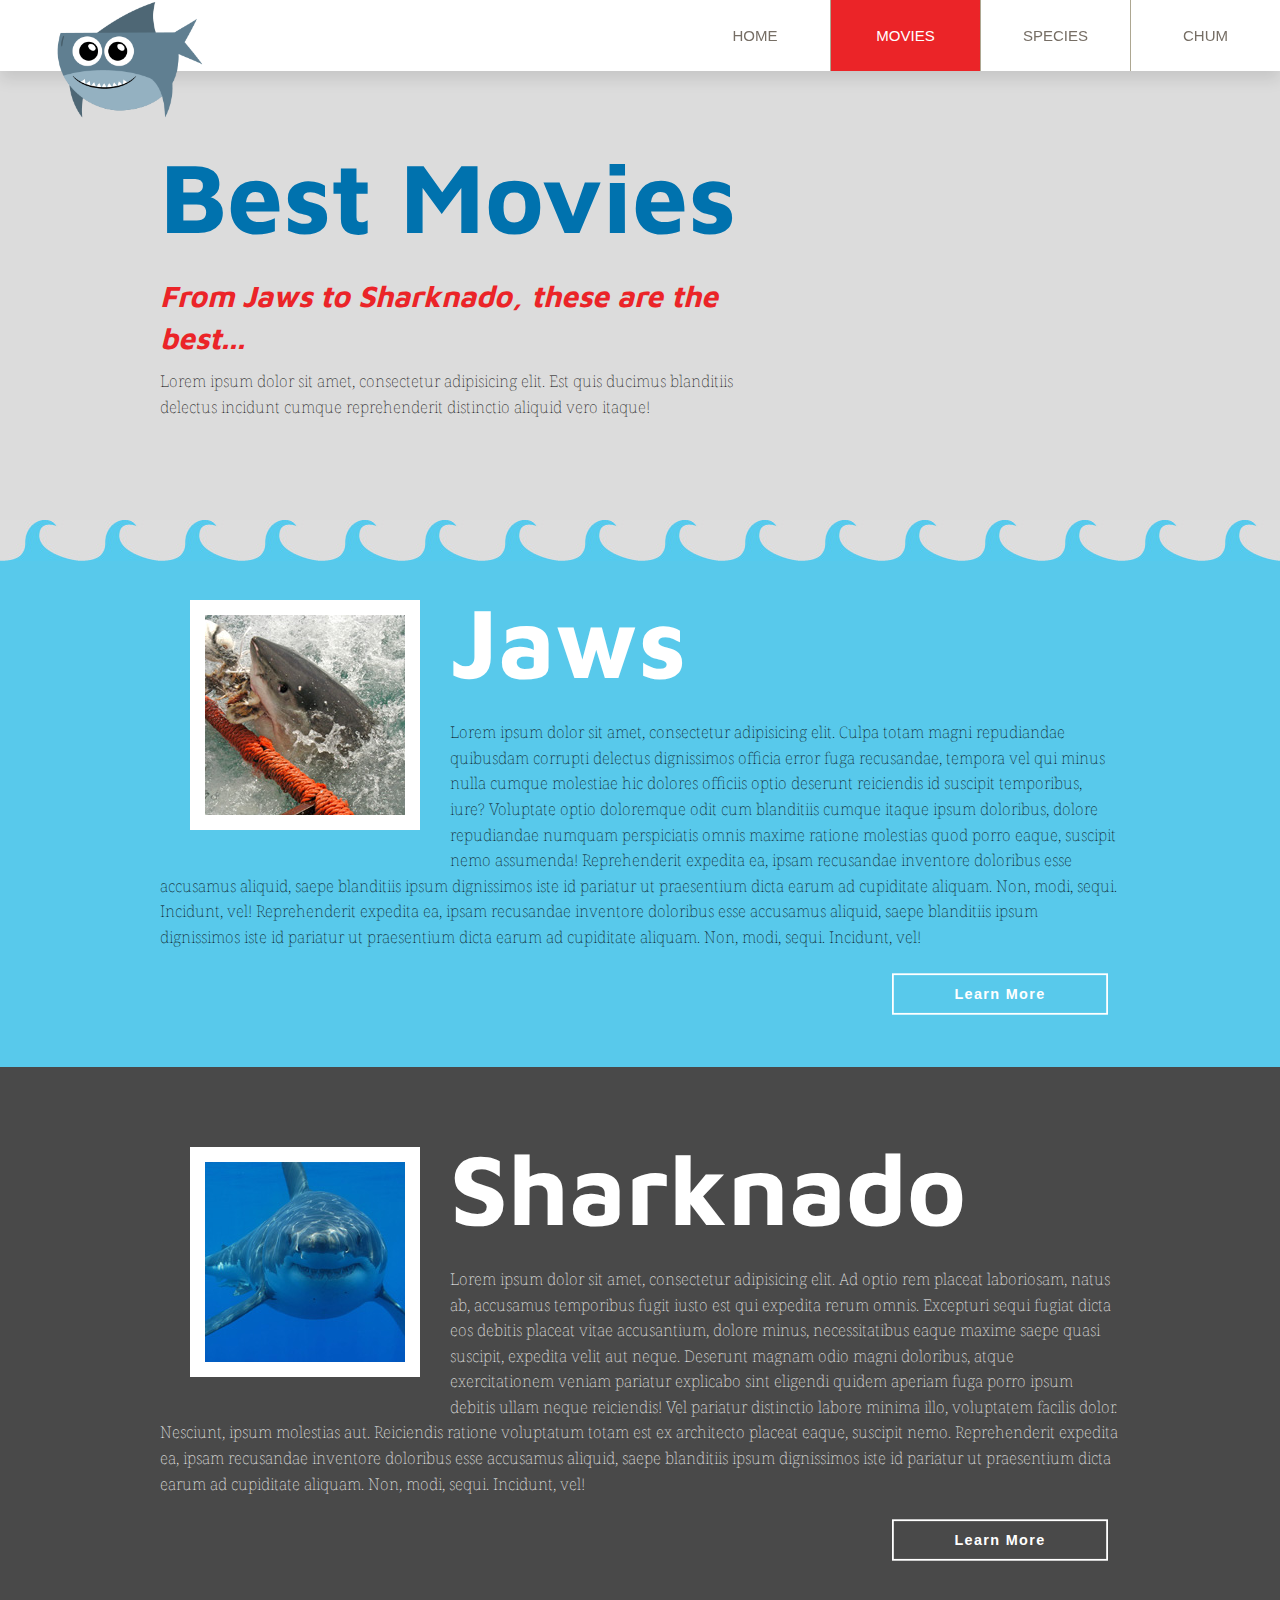
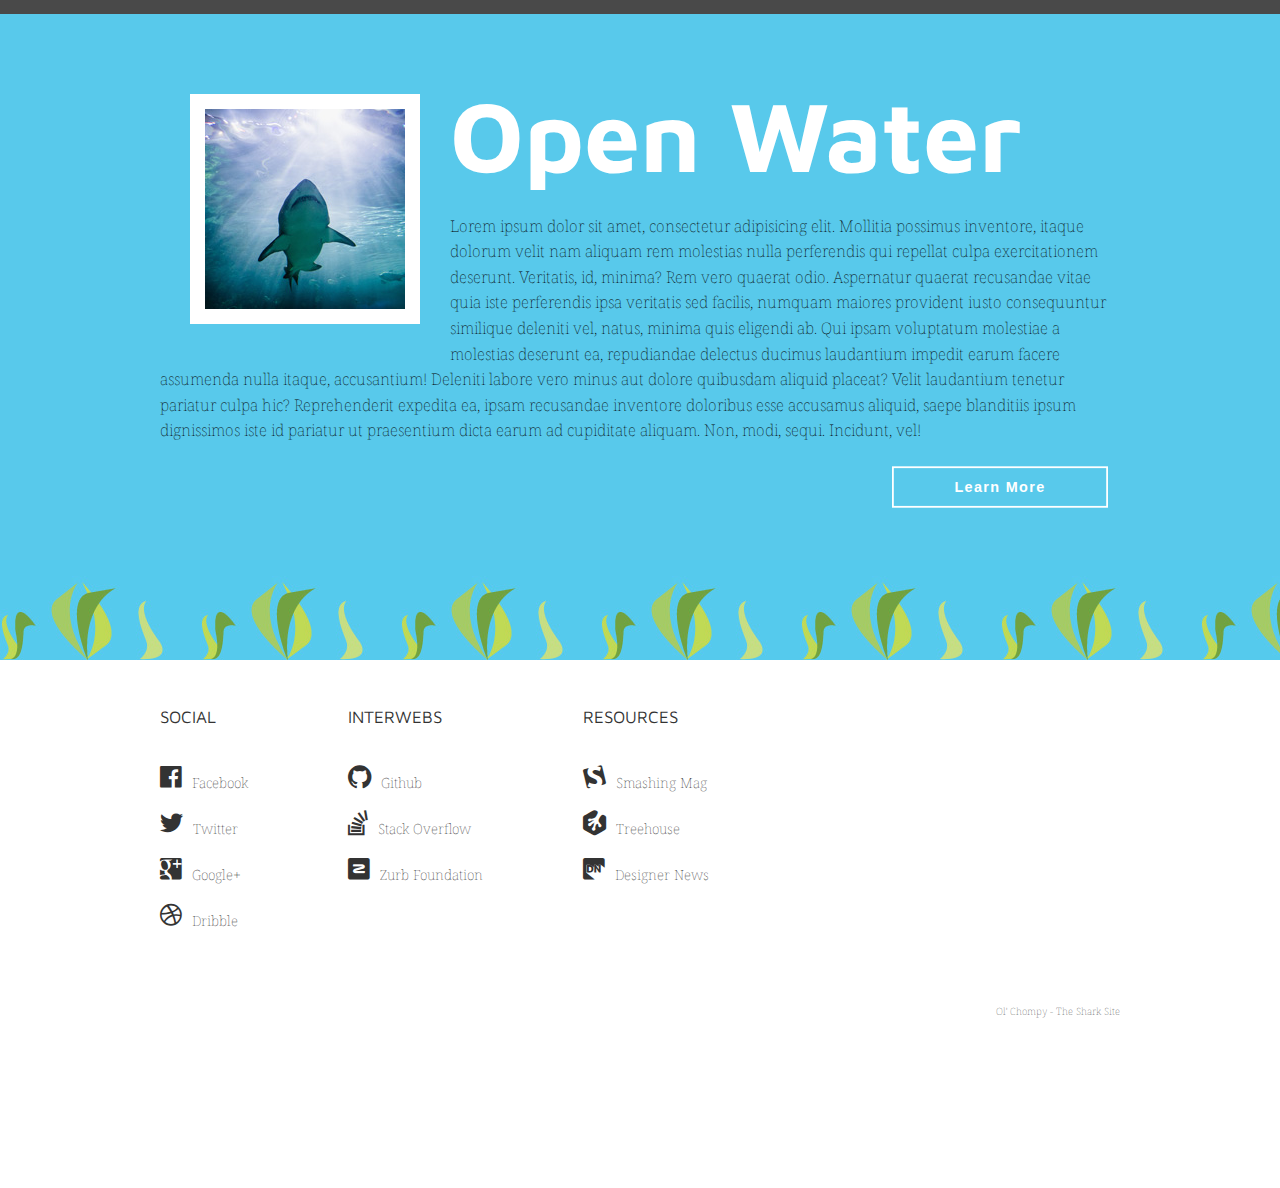
==== commit 589a9679: "Refactored movies landing page" ====
--- a/shark-movies.html
+++ b/shark-movies.html
@@ -3,17 +3,23 @@
 <head>
 	<meta charset="UTF-8">
 	<meta http-equiv="X-UA-Compatible" content="IE=edge,chrome=1">
+
+<!-- mobile -->
+	<meta name="viewport" content="width=device-width, initial-scale=1.0, minimum-scale=1.0">
+
+<!-- description -->
+	<title>Movies - Mastering CSS</title>
 	
 <!-- mobile -->
 	<meta name="viewport" content="width=device-width, initial-scale=1.0, minimum-scale=1.0">
-<!-- description -->
-	<title>Movies - Mastering CSS</title>
+
 
 <!-- stylesheets -->
 	<link rel="stylesheet" href="css/style.css">
 	<link rel="stylesheet" href="css/icons.css">
+
 <!-- fonts -->
-	<link href="https://fonts.googleapis.com/css?family=Droid+Serif:400,700|Maven+Pro:400,700" rel="stylesheet">
+<link href='http://fonts.googleapis.com/css?family=Droid+Serif:400,700|Maven+Pro:400,700' rel='stylesheet' type='text/css'>
 
 <!-- stylesheets for older browsers -->	
 	<!-- ie6/7 micro clearfix -->
@@ -36,14 +42,14 @@
 Nav
 ===============
 -->
- <nav class="grouping">
-	 <figure>
-		 <img src="images/sharky.png" alt="Shark">
-	 </figure>
-	 <div class="mobile-menu-icon"></div>
-	 <ul class="primary-nav grouping">
+<nav class="grouping">
+	<figure>
+		<img src="images/sharky.png" alt="Shark">
+	</figure>
+	<div class="mobile-menu-icon"></div>
+	<ul class="primary-nav grouping">
 		<li><a href="index.html">Home</a></li>
-		<li class="has-submenu"><a href="shark-movies.html" class="active">Movies</a>
+		<li class="has-submenu"><a class="active" href="shark-movies.html">Movies</a>
 			<ul>
 				<li><a href="">Jaws</a></li>
 				<li><a href="">Sharknado</a></li>
@@ -52,9 +58,8 @@
 		</li>
 		<li><a href="#">Species</a></li>
 		<li><a href="#">Chum</a></li>
-	 </ul>
- </nav>
-
+	</ul>
+</nav>
 
 <!--
 ====================
@@ -63,9 +68,9 @@
 -->
 
 
-<section class="section-intro">
+<section class="section-intro grouping">
 	<div class="wrapper">
-		<div class="intro-content float-left">
+		<div class="intro-content">
 			<h1>Best Movies</h1>
 			<h2>From Jaws to Sharknado, these are the best...</h2>
 			<p>Lorem ipsum dolor sit amet, consectetur adipisicing elit. Est quis ducimus blanditiis delectus incidunt cumque reprehenderit distinctio aliquid vero itaque!</p>
@@ -105,7 +110,38 @@
 		<a href="" class="button button-narrow button-alt float-right">Learn More</a>
 	</div><!-- end of wrapper -->
 </section>
-<script src="https://ajax.googleapis.com/ajax/libs/jquery/3.2.1/jquery.min.js"></script>
-<script src="js/scripts.js"></script> 
+<!-- 
+================ 
+Footer
+================
+-->	
+<footer>
+	<div class="wrapper grouping">
+		<ul>
+			<li class="list-heading">Social</li>
+			<li><a href=""><span class="icon fi-social-facebook"></span>Facebook</a></li>
+			<li><a href=""><span class="icon fi-social-twitter"></span>Twitter</a></li>
+			<li><a href=""><span class="icon fi-social-google-plus"></span>Google+</a></li>
+			<li><a href=""><span class="icon fi-social-dribbble"></span>Dribble</a></li>
+		</ul>
+		<ul>
+			<li class="list-heading">Interwebs</li>
+			<li><a href=""><span class="icon fi-social-github"></span>Github</a></li>
+			<li><a href=""><span class="icon fi-social-stack-overflow"></span>Stack Overflow</a></li>
+			<li><a href=""><span class="icon fi-social-zurb"></span>Zurb Foundation</a></li>
+		</ul>
+		<ul>
+			<li class="list-heading">Resources</li>
+			<li><a href=""><span class="icon fi-social-smashing-mag"></span>Smashing Mag</a></li>
+			<li><a href=""><span class="icon fi-social-treehouse"></span>Treehouse</a></li>
+			<li><a href=""><span class="icon fi-social-designer-news"></span>Designer News</a></li>
+		</ul>
+		<p class="legal-copy clear">Ol' Chompy - The Shark Site</p>
+
+	</div><!-- end wrapper -->
+</footer>
+
+<script src="http://ajax.googleapis.com/ajax/libs/jquery/1.11.0/jquery.min.js"></script>
+<script src="js/scripts.js"></script>
 </body>
 </html>--- a/css/style.css
+++ b/css/style.css
@@ -33,7 +33,6 @@
 }
 body {
   line-height: 1.4;
-  font-family: Arial, Helvetica, sans-serif;
 }
 ol, ul {
   list-style: none;
@@ -68,65 +67,17 @@
 img, iframe, video, object {
   max-width: 100%; 
 }
-html{
+html {
   box-sizing: border-box;
 }
-*, *:before,*:after {
+*, *:before, *:after {
   box-sizing: inherit;
 }
-/***************
+/****************
 Fonts
-***************/
-/* Regular */
-@font-face {
-    font-family: 'League Gothic';
-    src: url('../fonts/leaguegothic-regular-webfont.eot');
-    src: url('../fonts/leaguegothic-regular-webfont.eot?#iefix') format('embedded-opentype'),
-         url('../fonts/leaguegothic-regular-webfont.woff') format('woff'),
-         url('../fonts/leaguegothic-regular-webfont.ttf') format('truetype'),
-         url('../fonts/leaguegothic-regular-webfont.svg#league_gothicregular') format('svg');
-    font-weight: normal;
-    font-style: normal;
-
-}
-
-/* Italic */
-@font-face {
-    font-family: 'League Gothic';
-    src: url('../fonts/leaguegothic-italic-webfont.eot');
-    src: url('../fonts/leaguegothic-italic-webfont.eot?#iefix') format('embedded-opentype'),
-         url('../fonts/leaguegothic-italic-webfont.woff') format('woff'),
-         url('../fonts/leaguegothic-italic-webfont.ttf') format('truetype'),
-         url('../fonts/leaguegothic-italic-webfont.svg#league_gothic_italicregular') format('svg');
-    font-weight: normal;
-    font-style: italic;
-
-}
-
-/* Condensed */
-@font-face {
-    font-family: 'League Gothic Condensed';
-    src: url('../fonts/leaguegothic-condensed-italic-webfont.eot');
-    src: url('../fonts/leaguegothic-condensed-italic-webfont.eot?#iefix') format('embedded-opentype'),
-         url('../fonts/leaguegothic-condensed-italic-webfont.woff') format('woff'),
-         url('../fonts/leaguegothic-condensed-italic-webfont.ttf') format('truetype'),
-         url('../fonts/leaguegothic-condensed-italic-webfont.svg#league_gothic_condensed_itaRg') format('svg');
-    font-weight: normal;
-    font-style: italic;
-}
-
-/* Condensed Italic */
-@font-face {
-    font-family: 'League Gothic Condensed';
-    src: url('../fonts/leaguegothic-condensed-regular-webfont.eot');
-    src: url('../fonts/leaguegothic-condensed-regular-webfont.eot?#iefix') format('embedded-opentype'),
-         url('../fonts/leaguegothic-condensed-regular-webfont.woff') format('woff'),
-         url('../fonts/leaguegothic-condensed-regular-webfont.ttf') format('truetype'),
-         url('../fonts/leaguegothic-condensed-regular-webfont.svg#league_gothic_condensed-Rg') format('svg');
-    font-weight: normal;
-    font-style: normal;
-
-}
+****************/
+
+/* handled through Google Fonts */
 
 /***************
 Global
@@ -137,21 +88,15 @@
 ::selection {
   background-color: #eb2428; 
 }
+
 .wrapper {
+  max-width:960px;
+  width: 90%;
   margin: 0 auto;
-  width: 90%;
-  max-width: 960px;
-}
-
-.clear {
-
-  clear: both;
-
-}
-
+}
 body {
   background-color: #dcdcdc;
-  font-family: 'Driod Serif', Georgia, 'Times New Roman', Times, serif;
+  font-family: 'Droid Serif', Georgia, 'Times New Roman', serif;
   font-weight: 100;
   font-size: 16px; 
 }
@@ -161,25 +106,25 @@
 }
 h1 {
   font-weight: 700;
-  font-size: 80px;
+  font-size: 100px;
   color: #0072ae;
-  margin-bottom: 10px;
-  font-family: "Maven Pro", Ariel, sans-serif;
+  margin-bottom: 10px; 
+  font-family: 'Maven Pro', Arial, sans-serif;
   font-style: normal;
-  font-weight: bold; 
+  font-weight: bold;
 }
 h2 {
   font-size: 30px;
   margin-bottom: 10px;
   color: #eb2428;
-  font-weight: 700;
-  font-family: "Maven Pro", Ariel, sans-serif;
-  font-style: italic; 
-}
-
+  font-weight: 700; 
+  font-family: 'Maven Pro', Arial, sans-serif;
+  font-style: italic;
+}
 p {
   line-height: 1.6;
   margin-bottom: 20px;
+  font-size: 16px;
 }
 /***************
 Modular Styles
@@ -214,6 +159,88 @@
 }
 .text-centered {
   text-align: center; 
+}
+/****************
+Buttons
+****************/
+.button {
+  border: 2px solid #333;
+  color: #333;
+  padding: 10px 0;
+  display: block;
+  text-align: center;
+  font-weight: bold;
+  letter-spacing: 1.5px;
+  font-family: Arial, Helvetica, sans-serif;
+  -webkit-transition: all .25s linear;
+  -moz-transition: all .25s linear;
+  -o-transition: all .25s linear;
+  transition: all .25s linear;
+  transform: scale(.9, .9);
+}
+.button:focus,
+.button:hover {
+  background-color: #333;
+  color: #fff;
+  -webkit-transform: scale(1, 1) translate(0, -5px);
+  -moz-transform: scale(1, 1) translate(0, -5px);
+  -ms-transform: scale(1, 1) translate(0, -5px);
+  transform: scale(1, 1) translate(0, -5px);
+}
+.button-narrow {
+  width: 25%;
+}
+.button-alt {
+  color: #fff;
+  border-color: #fff;
+}
+/****************
+Go Premium
+****************/
+.intro-content {
+  width: 62.5%; /* 600/960 */
+  margin-right: 6.25%; /* 60/960 */
+  float: left;
+}
+.go-premium {
+  width: 31.25%; /* 300/960 */
+  float: left;
+  margin-top: 150px;
+}
+.call-to-action {
+  border: 2px solid #fff;
+  color: #fff;
+  background-color: #0072AE;
+  padding: 25px 0;
+  display: block;
+  border-radius: 10px;
+  text-align: center;
+  font-size: 22px;
+  font-weight: bold;
+  font-family: 'Maven Pro', Arial, Helvetica, sans-serif;
+  -webkit-transition: all .25s ease-in-out;
+  -moz-transition: all .25s ease-in-out;
+  -o-transition: all .25s ease-in-out;
+  transition: all .25s ease-in-out;
+  background: #33d3ff; /* Old browsers */
+  background: -moz-linear-gradient(top,  #33d3ff 0%, #0071ae 99%); /* FF3.6+ */
+  background: -webkit-gradient(linear, left top, left bottom, color-stop(0%,#33d3ff), color-stop(99%,#0071ae)); /* Chrome,Safari4+ */
+  background: -webkit-linear-gradient(top,  #33d3ff 0%,#0071ae 99%); /* Chrome10+,Safari5.1+ */
+  background: -o-linear-gradient(top,  #33d3ff 0%,#0071ae 99%); /* Opera 11.10+ */
+  background: -ms-linear-gradient(top,  #33d3ff 0%,#0071ae 99%); /* IE10+ */
+  background: linear-gradient(to bottom,  #33d3ff 0%,#0071ae 99%); /* W3C */
+  filter: progid:DXImageTransform.Microsoft.gradient( startColorstr='#33d3ff', endColorstr='#0071ae',GradientType=0 ); /* IE6-9 */
+}
+.call-to-action:hover {
+  border-color: #0072AE;
+  color: #0072AE;
+  background: none;
+}
+.reasons {
+  color: #333;
+  font-size: 12px;
+  margin-top: 15px;
+  text-align: center;
 }
 /****************
 nav
@@ -224,47 +251,43 @@
   left: 0;
   right: 0;
   top: 0;
-  box-shadow: 0 8px 15px rgba(0,0,0,.1);
-
+  z-index:1;
+  box-shadow: 0 8px 15px rgba(0, 0, 0, 0.1);
 }
 nav figure {
-  position:absolute;
+  width: 160px;
+  position: absolute;
   top: -20px;
   left: 50px;
-  width: 160px;
-  -webkit-animation: crazyShark 1s ease;
+  -webkit-animation: crazyShark 1s ease;  
   animation: crazyShark 1s ease;
 }
 @-webkit-keyframes crazyShark {
-  0% {-webkit-transform: translate(45%, 35%); opacity:0;}
+  0% { -webkit-transform: translate(45%, 35%);opacity: 0;}   
   33% {-webkit-transform: translate(20%, 10%) rotate(90deg);}
   66% {-webkit-transform: translate(5%, 25%);}
-  100% {-webkit-transform: translate(0%) rotate(0deg); opacity:1;}
+  100% {-webkit-transform: translate(0%) rotate(0deg);opacity: 1;} 
 }
 @keyframes crazyShark {
-  0% {transform: translate(45%, 35%); opacity:0;}
+  0% {transform: translate(45%, 35%);opacity: 0;}   
   33% {transform: translate(20%, 10%) rotate(90deg);}
   66% {transform: translate(5%, 25%);}
-  100% {transform: translate(0%) rotate(0deg); opacity:1;}
+  100% {transform: translate(0%) rotate(0deg);opacity: 1;} 
 }
 .primary-nav {
-  float:right;
-}
-
-.primary-nav.active {
-  max-height: 350px;
+  float: right;
 }
 .primary-nav > li {
- float: left;
+  float: left;
 }
 .primary-nav > li > a {
-float:left;
-padding: 25px 0;
-width: 150px;
-border-left: 1px solid #ada791;
+  float: left;
+  padding: 25px 0;
+  width: 150px;
+  border-left: 1px solid #ada791;
 }
 .primary-nav > li:first-child > a {
-border-left: none;
+  border-left: none;
 }
 nav li a {
   font-family: Arial, Helvetica, sans-serif;
@@ -283,47 +306,50 @@
   background-color: #eb2428;
   color: #fff; 
 }
-
 /****************
 Drop Down Menu
 ****************/
-.has-submenu ul {
- position: absolute;
- z-index: 5;
- top: 70px;
- background-color: #fff;
- border-left: 1px solid #ada791;
- border-right: 1px solid #ada791;
- border-bottom: 1px solid #ada791;
- width: 150px;
- border-radius: 0 0 15px 15px;
- overflow: hidden;
- display: none;
+
+.has-submenu a {
+  display: block;
+  padding: 20px 0;
+  z-index: 10;
+  position: relative;
+}
+.has-submenu ul{
+  position: absolute;
+  z-index: 5;
+  top: 70px;
+  background-color: #fff;
+  border-bottom: 1px solid #ada791;
+  border-left: 1px solid #ada791;
+  border-right: 1px solid #ada791;
+  width: 150px;
+  border-radius: 0 0 15px 15px;
+  overflow: hidden;
+  display: none;
 }
 .has-submenu:hover ul {
   display: block;
-  -webkit-animation-name: slideDown;
-  -webkit-animation-duration: .25s;
-  -webkit-animation-timing-function: ease;
+  -webkit-animation: slideDown .5s ease;  
+  animation: slideDown .5s ease;           
 }
 @-webkit-keyframes slideDown {
-  0% {-webkit-transform: translateY(-100%); opacity:0;}
+  0% { -webkit-transform: translateY(-100%);opacity: 0;}   
   90% {-webkit-transform: translateY(10%);}
-  100% {-webkit-transform: translateY(0%); opacity:1;}
-}
-.has-submenu a {
-  display:block;
-  padding: 20px 0;
-  position: relative;
-  z-index: 10;
-  }
-
+  100% {-webkit-transform: translateY(0%);opacity: 1;} 
+}
+@keyframes slideDown {
+  0% { transform: translateY(-100%);opacity: 0;}   
+  90% {transform: translateY(10%);}
+  100% {transform: translateY(0%);opacity: 1;} 
+}
 /****************
 Interior Pages
 ****************/
 .intro-content  {
-  width: 100%;
   padding-bottom: 80px;
+  margin-top: 125px;
 }
 .content-block {
   padding: 50px 0;
@@ -331,11 +357,6 @@
 .content-block h1 {
   color: #fff;
 }
-
-.content-block p {
-  font-family: Georgia, 'Times New Roman', Times, serif;
-
-}
 .style-2 {
   background-color: #494949;
 }
@@ -349,116 +370,39 @@
   background: #58C9EB url('../images/wave.jpg') repeat-x 0 0;
 }
 .content-block .figure {
-  float: left;
-  margin: 30px 3.125%; /*30/960 we are only concerned about the left and right widths for responsive change in this exercise.*/
-  border: 15px solid white;
+  width: 23.958333333333%; /* 230/960 */
+  float: left;
+  margin: 30px 3.125%; /* 30/960 */
+  border: 15px solid #fff;
   overflow: hidden;
-  box-sizing: border-box;
-  width: 23.95833333333333%; /*230/960*/
-}
-
+}
 .content-block .figure img {
-float: left;
--webkit-transition: .25s all ease-in-out;
-transition: .25s all ease-in-out;
-}
-
+  float: left;
+  -webkit-transition: transform .25s ease-in-out;
+  -moz-transition: transform .25s ease-in-out;
+  -o-transition: transform .25s ease-in-out;
+  transition: transform .25s ease-in-out;
+}
 .content-block .figure img:hover {
--webkit-transform: rotate(15deg) scale(1.25, 1.25);
--ms-transform: rotate(15deg) scale(1.25, 1.25);
-transform: rotate(15deg) scale(1.25, 1.25);
-}
+  -webkit-transform: rotate(15deg) scale(1.25, 1.25);
+  -moz-transform: rotate(15deg) scale(1.25, 1.25);
+  -ms-transform: rotate(15deg) scale(1.25, 1.25);
+  -o-transform: rotate(15deg) scale(1.25, 1.25);
+  transform: rotate(15deg) scale(1.25, 1.25);
+}
+.secondary-section {
+  margin-bottom: 50px;  }
 /****************
 3 columns
 ****************/
-.secondary-section {
-  margin-bottom: 40px;
-}
 .column {
   float: left;
-  width: 31.25%; /*300/960 */
-  margin-left: 3.125%; /*30/960 */
+  width: 31.25%; /* 300/960 */
+  margin-left: 3.125%; /* 30/960 */
 }
 .column:first-child {
   margin-left: 0;
 }
-/****************
-Buttons
-****************/
-.button {
-  border: 2px solid #333;
-  color: #333;
-  padding: 10px 0;
-  display: block;
-  font-family: Arial, Helvetica, sans-serif;
-  text-align: center;
-  letter-spacing: 1.5px;
-  font-weight: bold;
-  -webkit-transition: .25s all ease-in-out;
-  transition: .25s all ease-in-out;
-  transform: scale(.9,.9) translate(0, 5px);
-}
-
-.button:focus,
-.button:hover {
-  background-color: #333;
-  color: #fff;
-  transform: scale(1.1,1.1);
-}
-
-.button-narrow {
-  width: 25%;
-} 
-
-.button-alt {
-  color: white;
-  border-color: white;
-}
-
-button a {
-  text-decoration: none;
-}
-
-/****************
-Go Premium
-****************/
-.intro-content {
-  width: 62.5%; /* 600/960 */ 
-  margin-right: 6.25%;/* 60/960 */ 
-  float: left;
-  margin-top:125px;
-}
-.go-premium {
-  width: 31.25%; /* 300/960 */ 
-  float: left;
-  margin-top: 125px;
-}
-.call-to-action {
-  border: 2px solid #fff;
-  color: #fff;
-  padding: 25px 0;
-  display:block;
-  border-radius: 10px;
-  font-size: 22px;
-  font-weight: bold;
-  text-align:center;
-  /* Permalink - use to edit and share this gradient: http://colorzilla.com/gradient-editor/#33d3ff+1,0071ae+72 */
-  background: #0072ae; /* Old browsers */
-  background: -moz-linear-gradient(top, #33d3ff 1%, #0071ae 72%); /* FF3.6-15 */
-  background: -webkit-gradient(linear, left top, left bottom, color-stop(1%,#33d3ff), color-stop(72%,#0071ae)); /* Chrome4-9,Safari4-5 */
-  background: -webkit-linear-gradient(top, #33d3ff 1%,#0071ae 72%); /* Chrome10-25,Safari5.1-6 */
-  background: -o-linear-gradient(top, #33d3ff 1%,#0071ae 72%); /* Opera 11.10-11.50 */
-  background: -ms-linear-gradient(top, #33d3ff 1%,#0071ae 72%); /* IE10 preview */
-  background: linear-gradient(to bottom, #33d3ff 1%,#0071ae 72%); /* W3C, IE10+, FF16+, Chrome26+, Opera12+, Safari7+ */
-  filter: progid:DXImageTransform.Microsoft.gradient( startColorstr='#33d3ff', endColorstr='#0071ae',GradientType=0 ); /* IE6-9 */
-}
-
-.call-to-action:hover {
-  border-color: #0072ae;
-  color: #0072ae;
-  background: none;
-}
-
 /***************
 Footer
 ***************/
@@ -507,65 +451,52 @@
   font-size: 10px;
 }
 
-/****************
-Start of Media Queries
-****************/
-@media screen and (max-width: 1023px) {
+@media screen and (max-width: 1023px){
   .intro-content {
-    float:none;
     width: auto;
-    padding-botton: 0;
-    margin-botton: 30px;
+    float: none;
+    padding-bottom: 0;
+    margin-bottom: 30px;
   }
   .go-premium {
-    margin-top:0px;
-    width:auto;
+    width: auto;
     float: none;
+    margin-top: 0;
   }
   .column {
+    float: none;
     width: auto;
-    float:none;
+    padding: 0 50px;
   }
   .column figure {
-    max-width: 250px;
     margin: 0 auto;
     width: 100%;
+    max-width: 250px;
   }
   .column h2 {
     text-align: center;
   }
-} 
-  /* close media query*/
-  @media screen and (max-width: 900px) {
-
-  .mobile-menu-icon {
-  background:url('../images/mobile-menu-icon.png') 0 0 no-repeat;
-  width: 30px;
-  height: 26px;
-  float: right;
-  margin: 10px 15px 10px 0;
-  cursor: pointer; 
-  }
-
-  .mobile-menu-icon.open {
-    background: url('../images/mobile-menu-close-icon.png') 0 0 no-repeat;
-  }
-
+}/* end of media query */
+
+@media screen and (max-width: 900px) {
+  .intro-content {
+    margin-top: 50px;
+  }
   nav {
     position: static;
-  }
-  nav figure {
-    width: 100px;
-    top: 0;
-    left: 20px;
   }
   .primary-nav {
     width: 100%;
     max-height: 0;
     overflow: hidden;
-    -webkit-transition: all ease-in-out .25s;
-    transition: all ease-in-out .25s;
-  }
+    -webkit-transition: all ease-out .35s;
+    -moz-transition: all ease-out .35s;
+    -o-transition: all ease-out .35s;
+    transition: all ease-out .35s;
+  }
+   .primary-nav.active {
+      max-height: 350px;
+   }
   .primary-nav > li {
     float: right;
     width: 100%;
@@ -573,9 +504,9 @@
   .primary-nav li a {
     text-align: right;
     padding: 15px 25px 15px 0;
+    border-left: none;
     width: 100%;
-    border-bottom: 1px solid #e7e7e7;
-    border-left: none;
+    border-bottom: 1px solid #E7E7E7;
     font-size: 13px;
   }
   .has-submenu ul {
@@ -585,17 +516,54 @@
     border-radius: 0;
     width: 100%;
   }
+  .has-submenu li {
+    float: none;
+  }
   .has-submenu:hover ul {
     -webkit-animation: none;
+    -moz-animation: none;
+    -o-animation: none;
     animation: none;
   }
-
-} /* close media query */
-
-
-
-
-
-
-
-
+  nav figure {
+    width: 100px;
+    top: 0;
+    left: 20px;
+  }
+  .mobile-menu-icon {
+    background: url('../images/mobile-menu-icon.png') 0 0 no-repeat;
+    width: 30px;
+    height: 26px;
+    float: right;
+    margin: 10px 15px 10px 0;
+    cursor: pointer;
+  }
+  .mobile-menu-icon.open {
+    background-image: url('../images/mobile-menu-close-icon.png');
+  }
+}/* end of media query */
+
+@media screen and (max-width: 550px) {
+  h1 {
+    font-size: 40px;
+  }
+  h2 {
+    font-size: 26px;
+  }
+  .column {
+    padding: 0;
+  }
+  .content-block .figure {
+    width: 200px;
+    display: block;
+    margin-left: auto;
+    margin-right: auto;
+    float: none;
+  }
+  .content-block h1 {
+    text-align: center;
+  }
+  .button-narrow {
+    width: 100%;
+  }
+}/* end of media query */
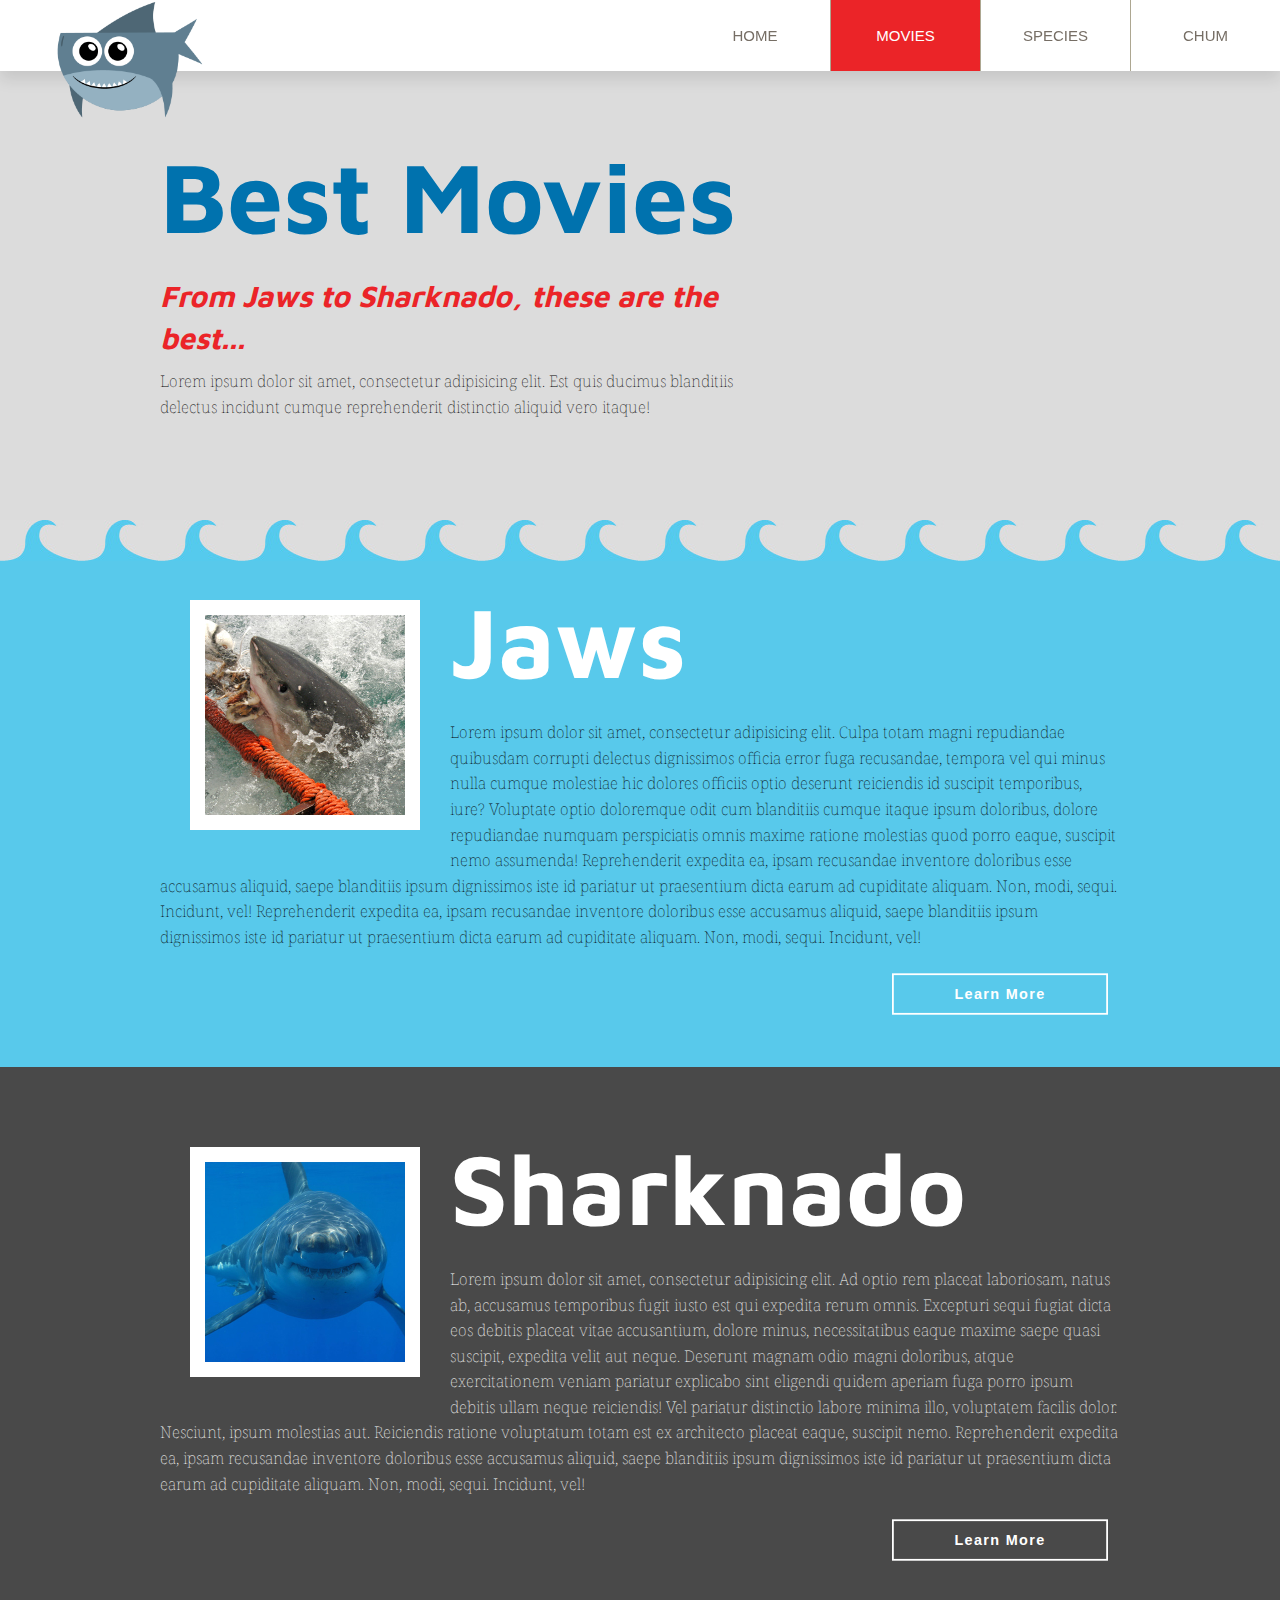
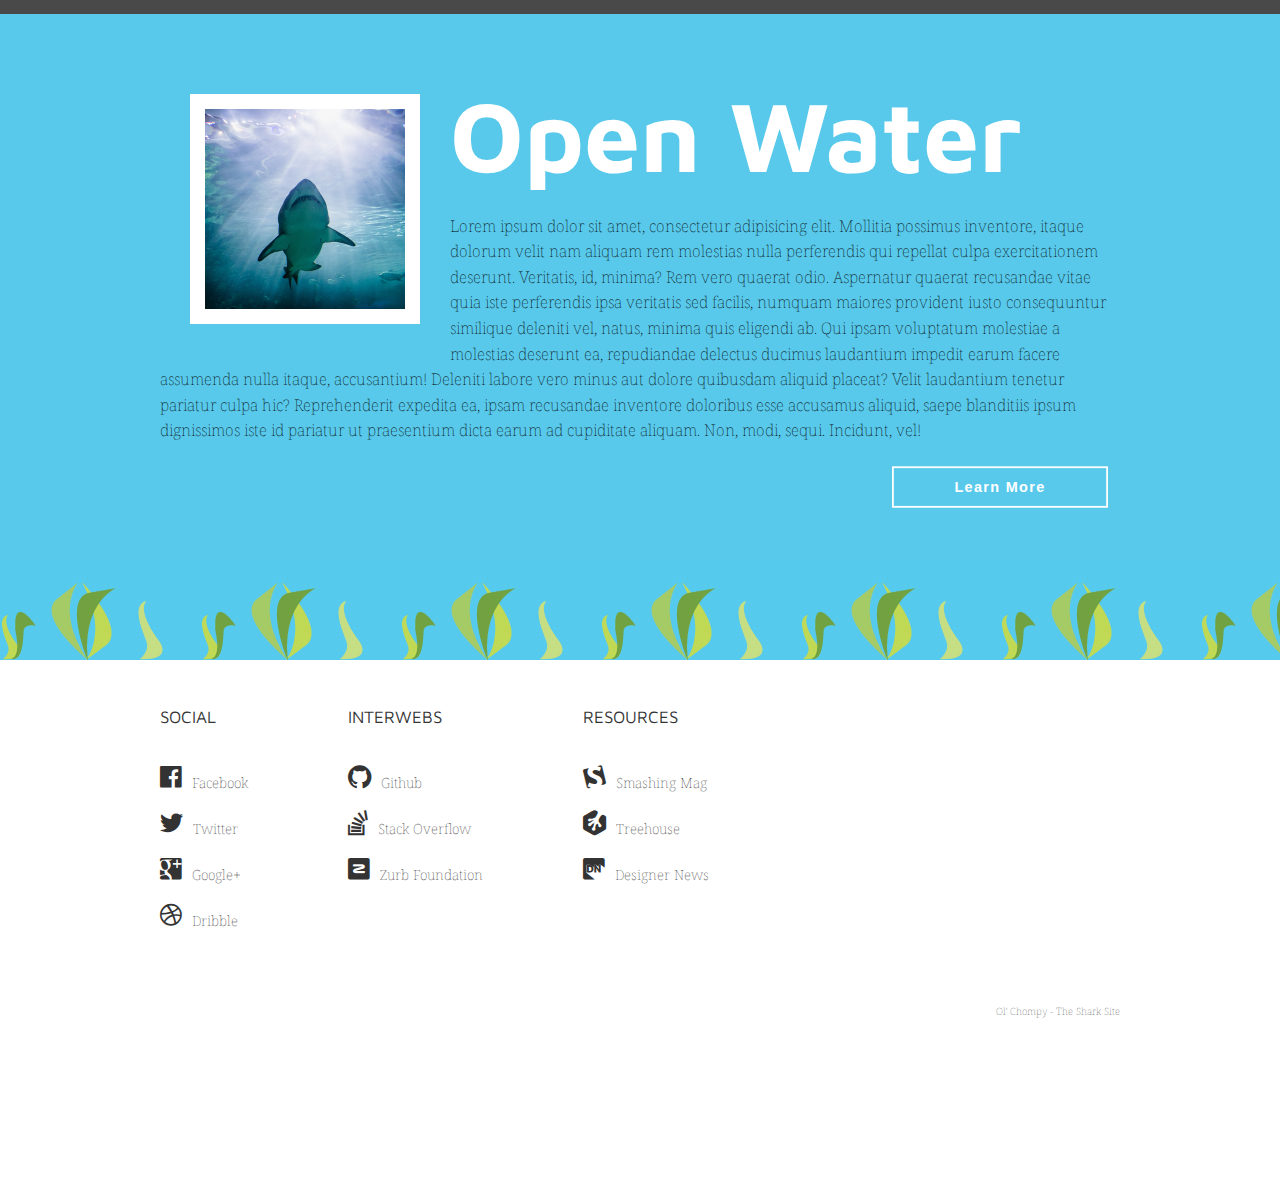
==== commit 22340954: "integrate high res images to the movies landing page" ====
--- a/shark-movies.html
+++ b/shark-movies.html
@@ -83,7 +83,7 @@
 <section id="jaws" class="content-block style-1 wave-border grouping">
 	<div class="wrapper">
 		<a href="#" class="figure">
-			<img src="images/jaws.jpg" alt="Jaws movie">
+			<img src="images/jaws@2x.jpg" alt="Jaws movie">
 		</a>
 		<h1>Jaws</h1>
 		<p>Lorem ipsum dolor sit amet, consectetur adipisicing elit. Culpa totam magni repudiandae quibusdam corrupti delectus dignissimos officia error fuga recusandae, tempora vel qui minus nulla cumque molestiae hic dolores officiis optio deserunt reiciendis id suscipit temporibus, iure? Voluptate optio doloremque odit cum blanditiis cumque itaque ipsum doloribus, dolore repudiandae numquam perspiciatis omnis maxime ratione molestias quod porro eaque, suscipit nemo assumenda! Reprehenderit expedita ea, ipsam recusandae inventore doloribus esse accusamus aliquid, saepe blanditiis ipsum dignissimos iste id pariatur ut praesentium dicta earum ad cupiditate aliquam. Non, modi, sequi. Incidunt, vel! Reprehenderit expedita ea, ipsam recusandae inventore doloribus esse accusamus aliquid, saepe blanditiis ipsum dignissimos iste id pariatur ut praesentium dicta earum ad cupiditate aliquam. Non, modi, sequi. Incidunt, vel!</p>
@@ -93,7 +93,7 @@
 <section id="sharknado" class="content-block style-2 grouping">
 	<div class="wrapper">
 		<a href="#" class="figure">
-			<img src="images/sharknado.jpg" alt="Sharknado movie">
+			<img src="images/sharknado@2x.jpg" alt="Sharknado movie">
 		</a>
 		<h1>Sharknado</h1>
 		<p>Lorem ipsum dolor sit amet, consectetur adipisicing elit. Ad optio rem placeat laboriosam, natus ab, accusamus temporibus fugit iusto est qui expedita rerum omnis. Excepturi sequi fugiat dicta eos debitis placeat vitae accusantium, dolore minus, necessitatibus eaque maxime saepe quasi suscipit, expedita velit aut neque. Deserunt magnam odio magni doloribus, atque exercitationem veniam pariatur explicabo sint eligendi quidem aperiam fuga porro ipsum debitis ullam neque reiciendis! Vel pariatur distinctio labore minima illo, voluptatem facilis dolor. Nesciunt, ipsum molestias aut. Reiciendis ratione voluptatum totam est ex architecto placeat eaque, suscipit nemo. Reprehenderit expedita ea, ipsam recusandae inventore doloribus esse accusamus aliquid, saepe blanditiis ipsum dignissimos iste id pariatur ut praesentium dicta earum ad cupiditate aliquam. Non, modi, sequi. Incidunt, vel!</p>
@@ -103,7 +103,7 @@
 <section id="open-water" class="content-block style-1 grouping">
 	<div class="wrapper">
 		<a href="#" class="figure">
-			<img src="images/open-water.jpg" alt="Open Water movie">
+			<img src="images/open-water@2x.jpg" alt="Open Water movie">
 		</a>
 		<h1>Open Water</h1>
 		<p>Lorem ipsum dolor sit amet, consectetur adipisicing elit. Mollitia possimus inventore, itaque dolorum velit nam aliquam rem molestias nulla perferendis qui repellat culpa exercitationem deserunt. Veritatis, id, minima? Rem vero quaerat odio. Aspernatur quaerat recusandae vitae quia iste perferendis ipsa veritatis sed facilis, numquam maiores provident iusto consequuntur similique deleniti vel, natus, minima quis eligendi ab. Qui ipsam voluptatum molestiae a molestias deserunt ea, repudiandae delectus ducimus laudantium impedit earum facere assumenda nulla itaque, accusantium! Deleniti labore vero minus aut dolore quibusdam aliquid placeat? Velit laudantium tenetur pariatur culpa hic? Reprehenderit expedita ea, ipsam recusandae inventore doloribus esse accusamus aliquid, saepe blanditiis ipsum dignissimos iste id pariatur ut praesentium dicta earum ad cupiditate aliquam. Non, modi, sequi. Incidunt, vel!</p>
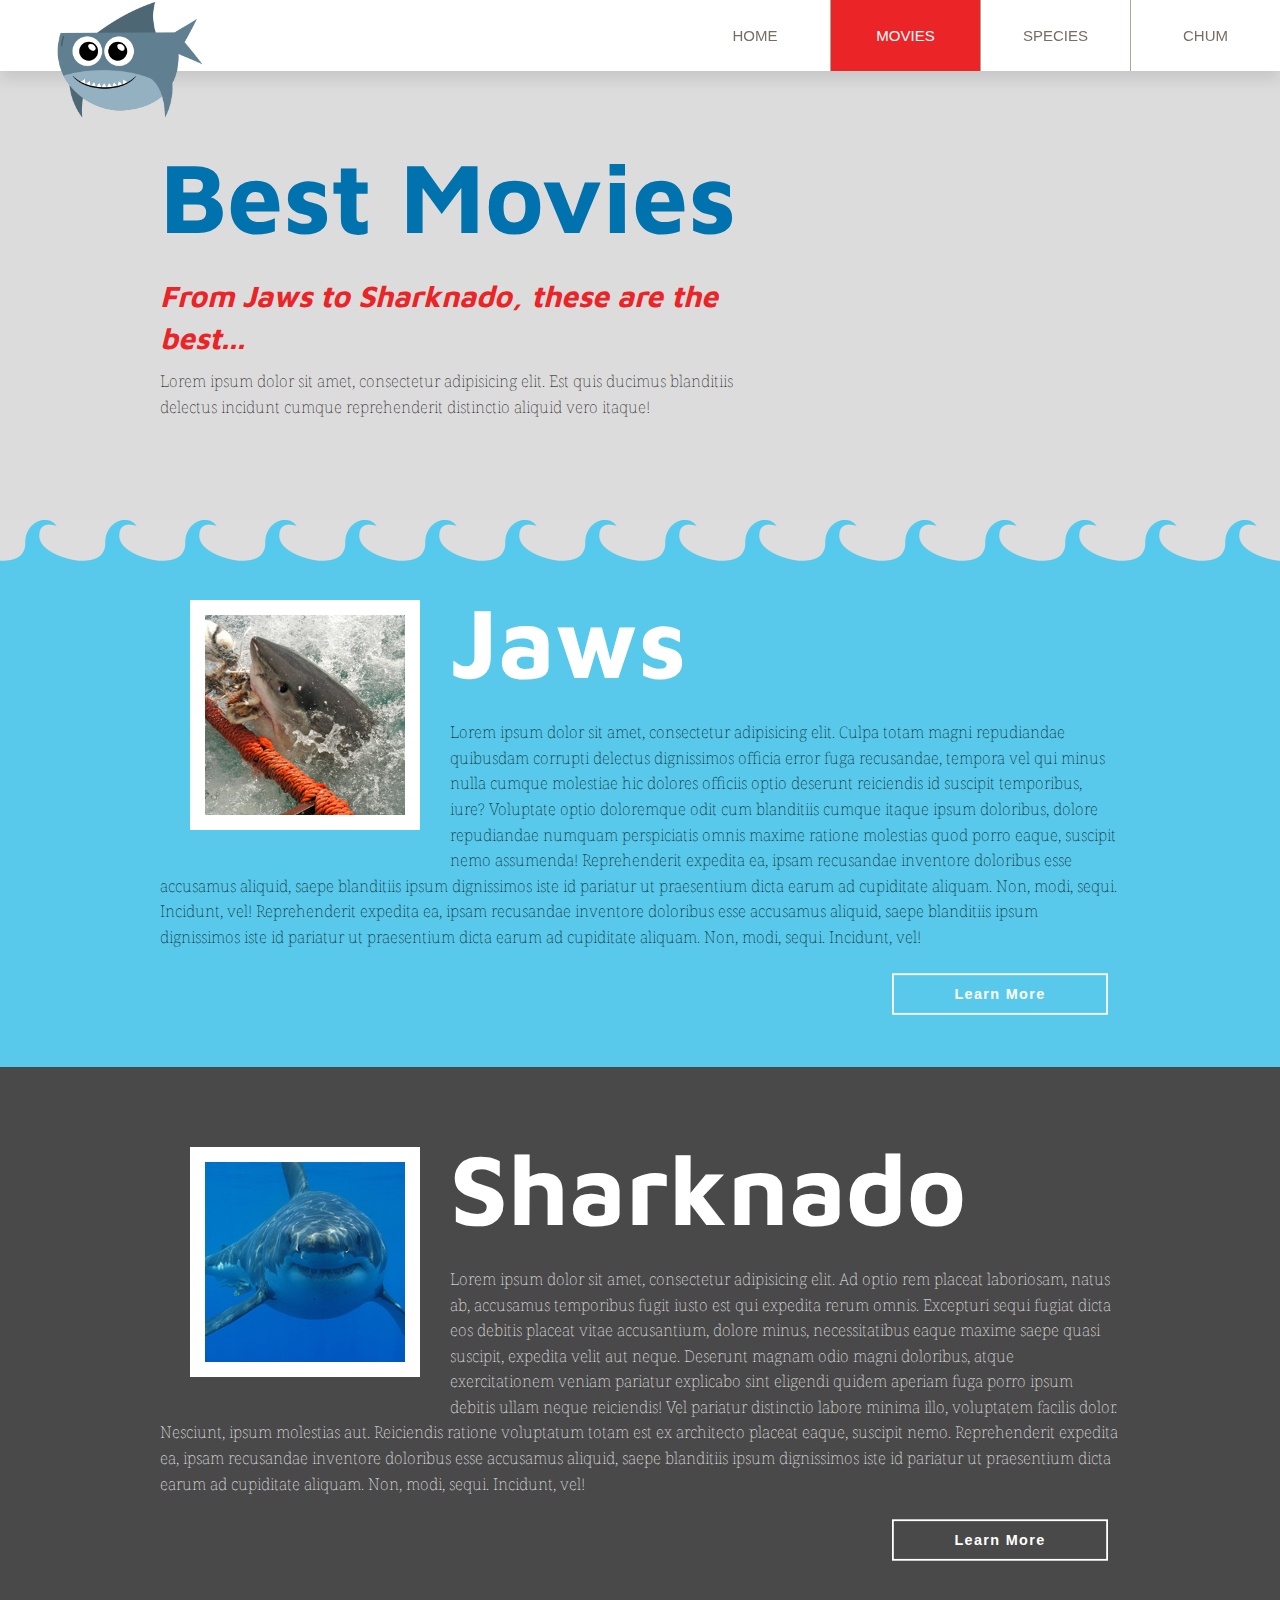
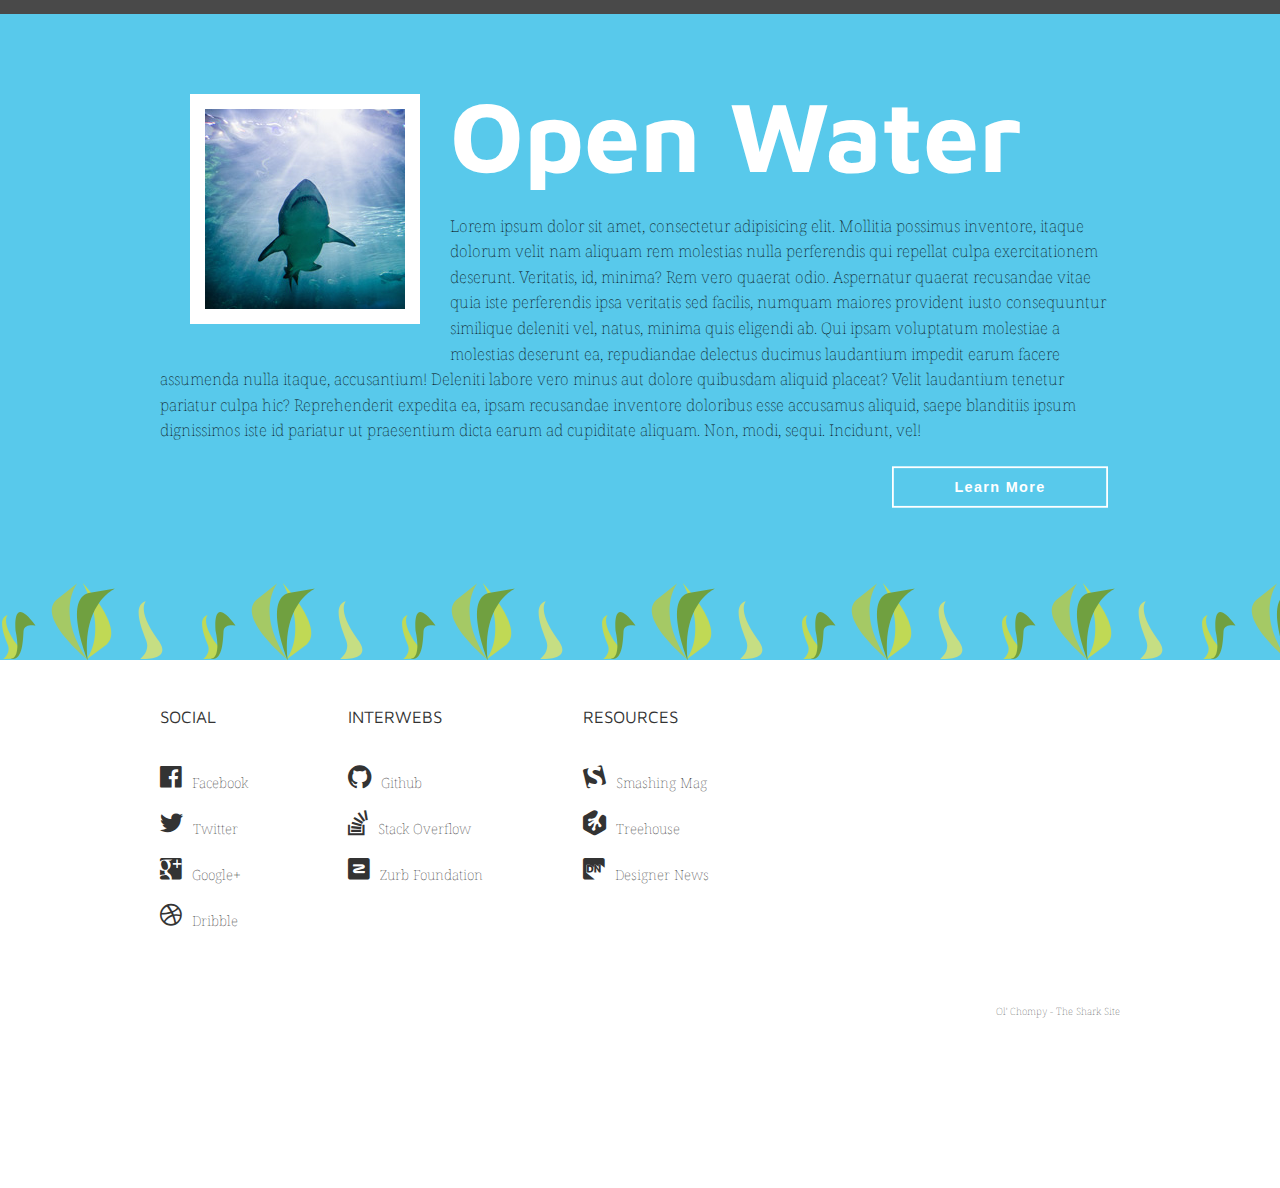
==== commit 4699fbb9: "-Replace graphic files with svg files" ====
--- a/shark-movies.html
+++ b/shark-movies.html
@@ -83,7 +83,7 @@
 <section id="jaws" class="content-block style-1 wave-border grouping">
 	<div class="wrapper">
 		<a href="#" class="figure">
-			<img src="images/jaws@2x.jpg" alt="Jaws movie">
+			<img src="images/jaws@1.5x.jpg" alt="Jaws movie">
 		</a>
 		<h1>Jaws</h1>
 		<p>Lorem ipsum dolor sit amet, consectetur adipisicing elit. Culpa totam magni repudiandae quibusdam corrupti delectus dignissimos officia error fuga recusandae, tempora vel qui minus nulla cumque molestiae hic dolores officiis optio deserunt reiciendis id suscipit temporibus, iure? Voluptate optio doloremque odit cum blanditiis cumque itaque ipsum doloribus, dolore repudiandae numquam perspiciatis omnis maxime ratione molestias quod porro eaque, suscipit nemo assumenda! Reprehenderit expedita ea, ipsam recusandae inventore doloribus esse accusamus aliquid, saepe blanditiis ipsum dignissimos iste id pariatur ut praesentium dicta earum ad cupiditate aliquam. Non, modi, sequi. Incidunt, vel! Reprehenderit expedita ea, ipsam recusandae inventore doloribus esse accusamus aliquid, saepe blanditiis ipsum dignissimos iste id pariatur ut praesentium dicta earum ad cupiditate aliquam. Non, modi, sequi. Incidunt, vel!</p>
@@ -93,7 +93,7 @@
 <section id="sharknado" class="content-block style-2 grouping">
 	<div class="wrapper">
 		<a href="#" class="figure">
-			<img src="images/sharknado@2x.jpg" alt="Sharknado movie">
+			<img src="images/sharknado.jpg" alt="Sharknado movie">
 		</a>
 		<h1>Sharknado</h1>
 		<p>Lorem ipsum dolor sit amet, consectetur adipisicing elit. Ad optio rem placeat laboriosam, natus ab, accusamus temporibus fugit iusto est qui expedita rerum omnis. Excepturi sequi fugiat dicta eos debitis placeat vitae accusantium, dolore minus, necessitatibus eaque maxime saepe quasi suscipit, expedita velit aut neque. Deserunt magnam odio magni doloribus, atque exercitationem veniam pariatur explicabo sint eligendi quidem aperiam fuga porro ipsum debitis ullam neque reiciendis! Vel pariatur distinctio labore minima illo, voluptatem facilis dolor. Nesciunt, ipsum molestias aut. Reiciendis ratione voluptatum totam est ex architecto placeat eaque, suscipit nemo. Reprehenderit expedita ea, ipsam recusandae inventore doloribus esse accusamus aliquid, saepe blanditiis ipsum dignissimos iste id pariatur ut praesentium dicta earum ad cupiditate aliquam. Non, modi, sequi. Incidunt, vel!</p>
@@ -103,7 +103,7 @@
 <section id="open-water" class="content-block style-1 grouping">
 	<div class="wrapper">
 		<a href="#" class="figure">
-			<img src="images/open-water@2x.jpg" alt="Open Water movie">
+			<img src="images/open-water.jpg" alt="Open Water movie">
 		</a>
 		<h1>Open Water</h1>
 		<p>Lorem ipsum dolor sit amet, consectetur adipisicing elit. Mollitia possimus inventore, itaque dolorum velit nam aliquam rem molestias nulla perferendis qui repellat culpa exercitationem deserunt. Veritatis, id, minima? Rem vero quaerat odio. Aspernatur quaerat recusandae vitae quia iste perferendis ipsa veritatis sed facilis, numquam maiores provident iusto consequuntur similique deleniti vel, natus, minima quis eligendi ab. Qui ipsam voluptatum molestiae a molestias deserunt ea, repudiandae delectus ducimus laudantium impedit earum facere assumenda nulla itaque, accusantium! Deleniti labore vero minus aut dolore quibusdam aliquid placeat? Velit laudantium tenetur pariatur culpa hic? Reprehenderit expedita ea, ipsam recusandae inventore doloribus esse accusamus aliquid, saepe blanditiis ipsum dignissimos iste id pariatur ut praesentium dicta earum ad cupiditate aliquam. Non, modi, sequi. Incidunt, vel!</p>
@@ -142,6 +142,7 @@
 </footer>
 
 <script src="http://ajax.googleapis.com/ajax/libs/jquery/1.11.0/jquery.min.js"></script>
+<script src="js/retina.js"></script>
 <script src="js/scripts.js"></script>
 </body>
 </html>--- a/css/style.css
+++ b/css/style.css
@@ -64,7 +64,7 @@
 .grouping:after {
   clear: both; 
 }
-img, iframe, video, object {
+img, iframe, video, object, svg {
   max-width: 100%; 
 }
 html {
@@ -403,11 +403,15 @@
 .column:first-child {
   margin-left: 0;
 }
+.column figure{
+  max-width: 250px;    
+}
 /***************
 Footer
 ***************/
 footer {
-  background: #fff url('../images/seaweed.jpg') repeat-x 0 0;
+  background: #fff url('../images/seaweed.svg') repeat-x 0 0;
+  background-size: 200px 100px;
   padding: 142px 0;
   font-size: 14px;
   line-height: 1.7; 
@@ -471,7 +475,6 @@
   .column figure {
     margin: 0 auto;
     width: 100%;
-    max-width: 250px;
   }
   .column h2 {
     text-align: center;
@@ -567,3 +570,15 @@
     width: 100%;
   }
 }/* end of media query */
+
+/***************************
+Retina, Background Images 
+***************************/
+/*@media
+only screen and (-webkit-min-device-pixel-ratio: 2),
+only screen and (min-resolution:192dpi) {
+  footer {
+    background-image: url('../images/seaweed@2x.jpg');
+  }
+
+}*/
